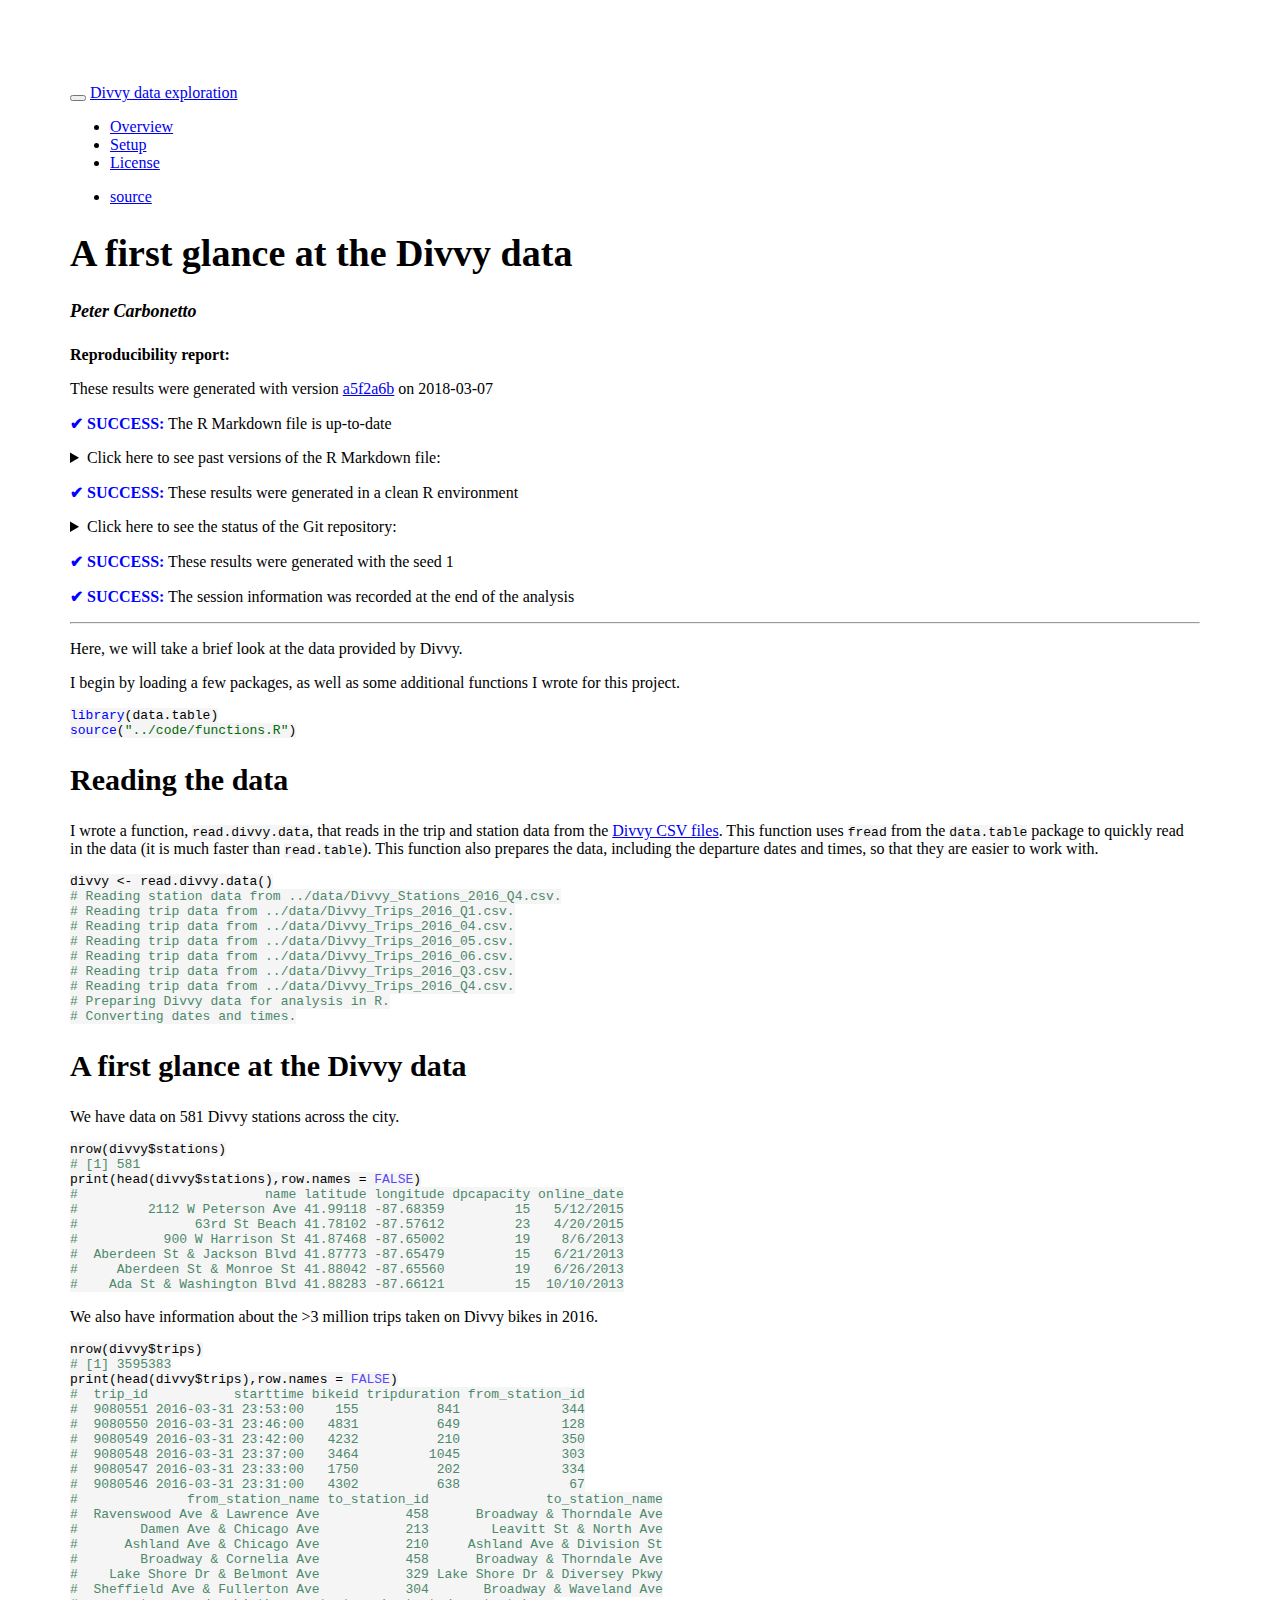
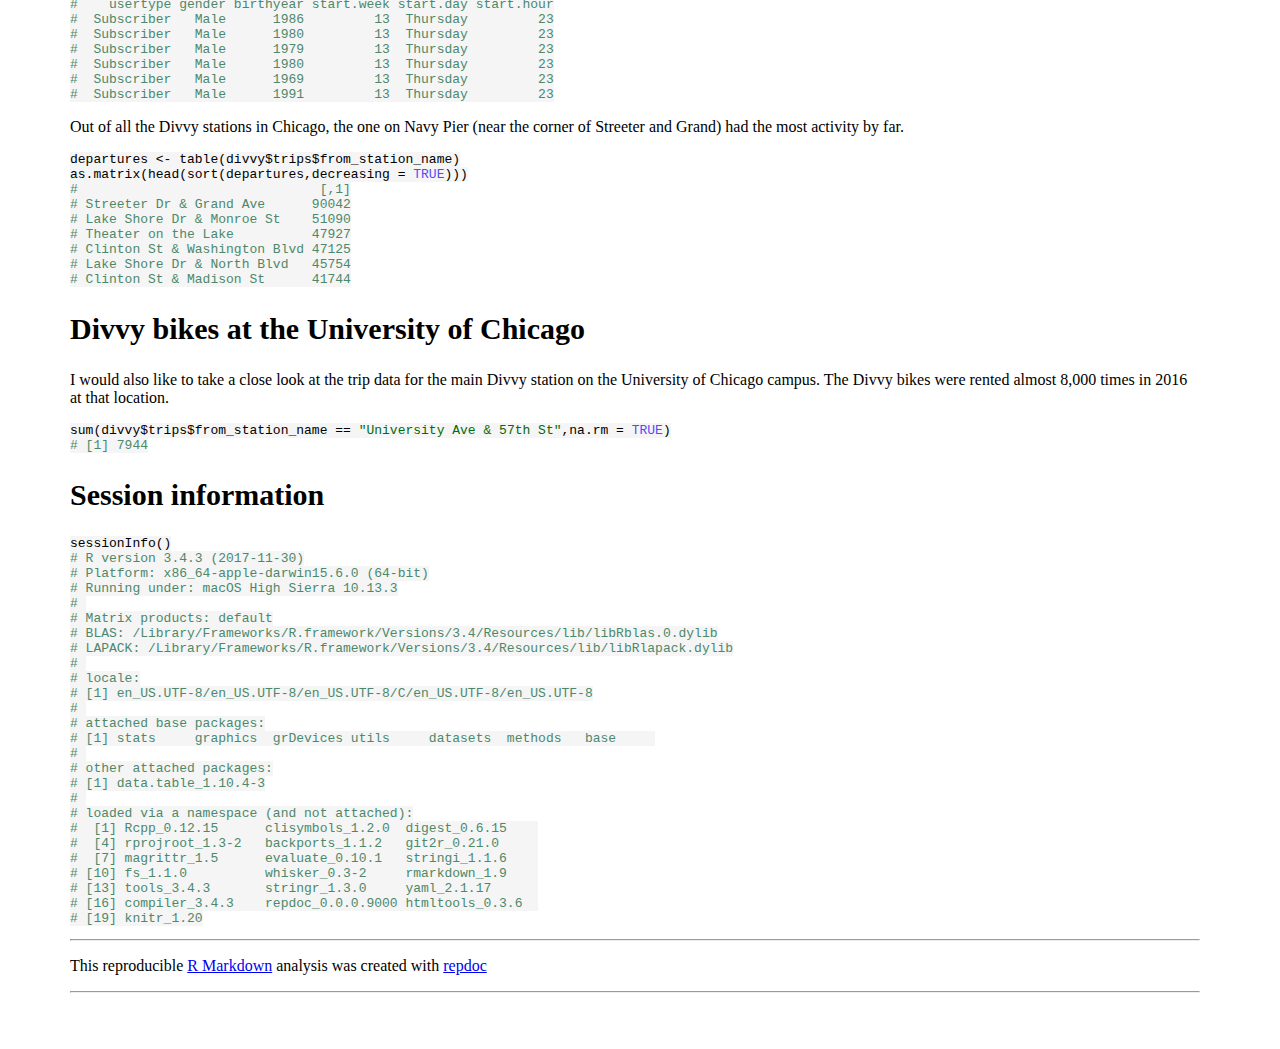
==== docs/first-glance.html @ 2b858049 "Ran wflow_publish(c("station-map.Rmd","time-of-day-trends.Rmd",   "first-glance.Rmd","seasonal-trend" ====
<!DOCTYPE html>

<html xmlns="http://www.w3.org/1999/xhtml">

<head>

<meta charset="utf-8" />
<meta http-equiv="Content-Type" content="text/html; charset=utf-8" />
<meta name="generator" content="pandoc" />


<meta name="author" content="Peter Carbonetto" />


<title>A first glance at the Divvy data</title>

<script src="site_libs/jquery-1.11.3/jquery.min.js"></script>
<meta name="viewport" content="width=device-width, initial-scale=1" />
<link href="site_libs/bootstrap-3.3.5/css/readable.min.css" rel="stylesheet" />
<script src="site_libs/bootstrap-3.3.5/js/bootstrap.min.js"></script>
<script src="site_libs/bootstrap-3.3.5/shim/html5shiv.min.js"></script>
<script src="site_libs/bootstrap-3.3.5/shim/respond.min.js"></script>
<script src="site_libs/jqueryui-1.11.4/jquery-ui.min.js"></script>
<link href="site_libs/tocify-1.9.1/jquery.tocify.css" rel="stylesheet" />
<script src="site_libs/tocify-1.9.1/jquery.tocify.js"></script>
<script src="site_libs/navigation-1.1/tabsets.js"></script>
<link href="site_libs/highlightjs-9.12.0/textmate.css" rel="stylesheet" />
<script src="site_libs/highlightjs-9.12.0/highlight.js"></script>

<style type="text/css">code{white-space: pre;}</style>
<style type="text/css">
  pre:not([class]) {
    background-color: white;
  }
</style>
<script type="text/javascript">
if (window.hljs) {
  hljs.configure({languages: []});
  hljs.initHighlightingOnLoad();
  if (document.readyState && document.readyState === "complete") {
    window.setTimeout(function() { hljs.initHighlighting(); }, 0);
  }
}
</script>



<style type="text/css">
h1 {
  font-size: 34px;
}
h1.title {
  font-size: 38px;
}
h2 {
  font-size: 30px;
}
h3 {
  font-size: 24px;
}
h4 {
  font-size: 18px;
}
h5 {
  font-size: 16px;
}
h6 {
  font-size: 12px;
}
.table th:not([align]) {
  text-align: left;
}
</style>


</head>

<body>

<style type = "text/css">
.main-container {
  max-width: 940px;
  margin-left: auto;
  margin-right: auto;
}
code {
  color: inherit;
  background-color: rgba(0, 0, 0, 0.04);
}
img {
  max-width:100%;
  height: auto;
}
.tabbed-pane {
  padding-top: 12px;
}
button.code-folding-btn:focus {
  outline: none;
}
</style>


<style type="text/css">
/* padding for bootstrap navbar */
body {
  padding-top: 51px;
  padding-bottom: 40px;
}
/* offset scroll position for anchor links (for fixed navbar)  */
.section h1 {
  padding-top: 56px;
  margin-top: -56px;
}

.section h2 {
  padding-top: 56px;
  margin-top: -56px;
}
.section h3 {
  padding-top: 56px;
  margin-top: -56px;
}
.section h4 {
  padding-top: 56px;
  margin-top: -56px;
}
.section h5 {
  padding-top: 56px;
  margin-top: -56px;
}
.section h6 {
  padding-top: 56px;
  margin-top: -56px;
}
</style>

<script>
// manage active state of menu based on current page
$(document).ready(function () {
  // active menu anchor
  href = window.location.pathname
  href = href.substr(href.lastIndexOf('/') + 1)
  if (href === "")
    href = "index.html";
  var menuAnchor = $('a[href="' + href + '"]');

  // mark it active
  menuAnchor.parent().addClass('active');

  // if it's got a parent navbar menu mark it active as well
  menuAnchor.closest('li.dropdown').addClass('active');
});
</script>


<div class="container-fluid main-container">

<!-- tabsets -->
<script>
$(document).ready(function () {
  window.buildTabsets("TOC");
});
</script>

<!-- code folding -->




<script>
$(document).ready(function ()  {

    // move toc-ignore selectors from section div to header
    $('div.section.toc-ignore')
        .removeClass('toc-ignore')
        .children('h1,h2,h3,h4,h5').addClass('toc-ignore');

    // establish options
    var options = {
      selectors: "h1,h2,h3",
      theme: "bootstrap3",
      context: '.toc-content',
      hashGenerator: function (text) {
        return text.replace(/[.\\/?&!#<>]/g, '').replace(/\s/g, '_').toLowerCase();
      },
      ignoreSelector: ".toc-ignore",
      scrollTo: 0
    };
    options.showAndHide = true;
    options.smoothScroll = true;

    // tocify
    var toc = $("#TOC").tocify(options).data("toc-tocify");
});
</script>

<style type="text/css">

#TOC {
  margin: 25px 0px 20px 0px;
}
@media (max-width: 768px) {
#TOC {
  position: relative;
  width: 100%;
}
}


.toc-content {
  padding-left: 30px;
  padding-right: 40px;
}

div.main-container {
  max-width: 1200px;
}

div.tocify {
  width: 20%;
  max-width: 260px;
  max-height: 85%;
}

@media (min-width: 768px) and (max-width: 991px) {
  div.tocify {
    width: 25%;
  }
}

@media (max-width: 767px) {
  div.tocify {
    width: 100%;
    max-width: none;
  }
}

.tocify ul, .tocify li {
  line-height: 20px;
}

.tocify-subheader .tocify-item {
  font-size: 0.90em;
  padding-left: 25px;
  text-indent: 0;
}

.tocify .list-group-item {
  border-radius: 0px;
}


</style>

<!-- setup 3col/9col grid for toc_float and main content  -->
<div class="row-fluid">
<div class="col-xs-12 col-sm-4 col-md-3">
<div id="TOC" class="tocify">
</div>
</div>

<div class="toc-content col-xs-12 col-sm-8 col-md-9">




<div class="navbar navbar-default  navbar-fixed-top" role="navigation">
  <div class="container">
    <div class="navbar-header">
      <button type="button" class="navbar-toggle collapsed" data-toggle="collapse" data-target="#navbar">
        <span class="icon-bar"></span>
        <span class="icon-bar"></span>
        <span class="icon-bar"></span>
      </button>
      <a class="navbar-brand" href="index.html">Divvy data exploration</a>
    </div>
    <div id="navbar" class="navbar-collapse collapse">
      <ul class="nav navbar-nav">
        <li>
  <a href="index.html">Overview</a>
</li>
<li>
  <a href="setup.html">Setup</a>
</li>
<li>
  <a href="license.html">License</a>
</li>
      </ul>
      <ul class="nav navbar-nav navbar-right">
        <li>
  <a href="https://github.com/stephenslab/wflow-divvy">source</a>
</li>
      </ul>
    </div><!--/.nav-collapse -->
  </div><!--/.container -->
</div><!--/.navbar -->
<!-- Add a small amount of space between sections. -->
<style type="text/css">
div.section {
  padding-top: 12px;
}
</style>

<div class="fluid-row" id="header">



<h1 class="title toc-ignore">A first glance at the Divvy data</h1>
<h4 class="author"><em>Peter Carbonetto</em></h4>

</div>


<strong>Reproducibility report:</strong>
<p>
These results were generated with version <a href="https://github.com/stephenslab/wflow-divvy/tree/a5f2a6b6399e765b78284b976a6c19ed640939c2" target="_blank">a5f2a6b</a> on 2018-03-07
</p>
<p>
<strong style="color:blue;">✔ SUCCESS:</strong> The R Markdown file is up-to-date
</p>
<details> <summary>Click here to see past versions of the R Markdown file:</summary>
<table style="border-collapse:separate; border-spacing:5px;">
<thead>
<tr>
<th style="text-align:left;">
Version
</th>
<th style="text-align:left;">
Author
</th>
<th style="text-align:left;">
Date
</th>
</tr>
</thead>
<tbody>
<tr>
<td style="text-align:left;">
<a href="https://github.com/stephenslab/wflow-divvy/blob/c8208732176a65b6fec55709af91de61de9f2238/analysis/first-glance.Rmd" target="_blank">c820873</a>
</td>
<td style="text-align:left;">
Peter Carbonetto
</td>
<td style="text-align:left;">
2018-03-07
</td>
</tr>
<tr>
<td style="text-align:left;">
<a href="https://github.com/stephenslab/wflow-divvy/blob/a5f2a6b6399e765b78284b976a6c19ed640939c2/analysis/first-glance.Rmd" target="_blank">a5f2a6b</a>
</td>
<td style="text-align:left;">
Peter Carbonetto
</td>
<td style="text-align:left;">
2018-03-07
</td>
</tr>
<tr>
<td style="text-align:left;">
<a href="https://github.com/stephenslab/wflow-divvy/blob/6b9ddf1669eaae0911b0940de25d3b8c62d1f30f/analysis/first-glance.Rmd" target="_blank">6b9ddf1</a>
</td>
<td style="text-align:left;">
Peter Carbonetto
</td>
<td style="text-align:left;">
2017-08-02
</td>
</tr>
<tr>
<td style="text-align:left;">
<a href="https://github.com/stephenslab/wflow-divvy/blob/147000224ad71cf2bbad0e7c635c6d05cc73f564/analysis/first-glance.Rmd" target="_blank">1470002</a>
</td>
<td style="text-align:left;">
Peter Carbonetto
</td>
<td style="text-align:left;">
2017-08-02
</td>
</tr>
<tr>
<td style="text-align:left;">
<a href="https://github.com/stephenslab/wflow-divvy/blob/6d02ffc0b43bde32d70d2912d46b951034d319ae/analysis/first-glance.Rmd" target="_blank">6d02ffc</a>
</td>
<td style="text-align:left;">
Peter Carbonetto
</td>
<td style="text-align:left;">
2017-07-13
</td>
</tr>
<tr>
<td style="text-align:left;">
<a href="https://github.com/stephenslab/wflow-divvy/blob/b739bf9f20466cd67f8f3cd8d6423b3226286bd1/analysis/first-glance.Rmd" target="_blank">b739bf9</a>
</td>
<td style="text-align:left;">
Peter Carbonetto
</td>
<td style="text-align:left;">
2017-07-12
</td>
</tr>
<tr>
<td style="text-align:left;">
<a href="https://github.com/stephenslab/wflow-divvy/blob/f7da4f672203b8b3fdafc2ac2024cbf6405e055c/analysis/first-glance.Rmd" target="_blank">f7da4f6</a>
</td>
<td style="text-align:left;">
Peter Carbonetto
</td>
<td style="text-align:left;">
2017-07-07
</td>
</tr>
<tr>
<td style="text-align:left;">
<a href="https://github.com/stephenslab/wflow-divvy/blob/bbd4aa29783e750f4b1d89d92b360788261a2e40/analysis/first-glance.Rmd" target="_blank">bbd4aa2</a>
</td>
<td style="text-align:left;">
Peter Carbonetto
</td>
<td style="text-align:left;">
2017-07-05
</td>
</tr>
<tr>
<td style="text-align:left;">
<a href="https://github.com/stephenslab/wflow-divvy/blob/5e5329742ab89457b6230065a15f7a4c2f578e3c/analysis/first-glance.Rmd" target="_blank">5e53297</a>
</td>
<td style="text-align:left;">
Peter Carbonetto
</td>
<td style="text-align:left;">
2017-07-05
</td>
</tr>
<tr>
<td style="text-align:left;">
<a href="https://github.com/stephenslab/wflow-divvy/blob/09bb3c4a2cc428d29592619f9044c3574fc19436/analysis/first-glance.Rmd" target="_blank">09bb3c4</a>
</td>
<td style="text-align:left;">
Peter Carbonetto
</td>
<td style="text-align:left;">
2017-07-05
</td>
</tr>
<tr>
<td style="text-align:left;">
<a href="https://github.com/stephenslab/wflow-divvy/blob/4bb29bd9c09b38bf31d4807de5fc66bceaa6e595/analysis/first-glance.Rmd" target="_blank">4bb29bd</a>
</td>
<td style="text-align:left;">
Peter Carbonetto
</td>
<td style="text-align:left;">
2017-07-05
</td>
</tr>
<tr>
<td style="text-align:left;">
<a href="https://github.com/stephenslab/wflow-divvy/blob/7d1aefce8e76be0ce714e1c75dd550a19c2ecb34/analysis/first-glance.Rmd" target="_blank">7d1aefc</a>
</td>
<td style="text-align:left;">
Peter Carbonetto
</td>
<td style="text-align:left;">
2017-07-05
</td>
</tr>
<tr>
<td style="text-align:left;">
<a href="https://github.com/stephenslab/wflow-divvy/blob/96f2db43a65ee5e1d81670016e3262daa0ca0835/analysis/first-glance.Rmd" target="_blank">96f2db4</a>
</td>
<td style="text-align:left;">
Peter Carbonetto
</td>
<td style="text-align:left;">
2017-07-05
</td>
</tr>
</tbody>
</table>
</details>
<p>
<strong style="color:blue;">✔ SUCCESS:</strong> These results were generated in a clean R environment
</p>
<details> <summary>Click here to see the status of the Git repository:</summary>
<pre><code>
Ignored files:
    Ignored:    .DS_Store
    Ignored:    analysis/.DS_Store
    Ignored:    data/Divvy_Stations_2016_Q1Q2.csv
    Ignored:    data/Divvy_Stations_2016_Q3.csv
    Ignored:    data/Divvy_Stations_2016_Q4.csv
    Ignored:    data/Divvy_Trips_2016_04.csv
    Ignored:    data/Divvy_Trips_2016_05.csv
    Ignored:    data/Divvy_Trips_2016_06.csv
    Ignored:    data/Divvy_Trips_2016_Q1.csv
    Ignored:    data/Divvy_Trips_2016_Q3.csv
    Ignored:    data/Divvy_Trips_2016_Q4.csv
    Ignored:    data/README.txt
    Ignored:    data/data.tar.gz
    Ignored:    docs/.DS_Store

Untracked files:
    Untracked:  docs/seasonal-trends_files/figure-html/plot-trips-by-day-1.png
    Untracked:  docs/seasonal-trends_files/figure-html/plot-trips-by-week-1.png
    Untracked:  docs/seasonal-trends_files/figure-html/plot-trips-by-week-uchicago-1.png

Unstaged changes:
    Modified:   docs/station-map.html
    Modified:   docs/time-of-day-trends.html

</code></pre>
</details>
<p>
<strong style="color:blue;">✔ SUCCESS:</strong> These results were generated with the seed 1
</p>
<p>
<strong style="color:blue;">✔ SUCCESS:</strong> The session information was recorded at the end of the analysis
</p>
<hr />
<!-- Update knitr chunk options -->
<p>Here, we will take a brief look at the data provided by Divvy.</p>
<p>I begin by loading a few packages, as well as some additional functions I wrote for this project.</p>
<pre class="r"><code>library(data.table)
source(&quot;../code/functions.R&quot;)</code></pre>
<div id="reading-the-data" class="section level2">
<h2>Reading the data</h2>
<p>I wrote a function, <code>read.divvy.data</code>, that reads in the trip and station data from the <a href="https://www.divvybikes.com/system-data">Divvy CSV files</a>. This function uses <code>fread</code> from the <code>data.table</code> package to quickly read in the data (it is much faster than <code>read.table</code>). This function also prepares the data, including the departure dates and times, so that they are easier to work with.</p>
<pre class="r"><code>divvy &lt;- read.divvy.data()
# Reading station data from ../data/Divvy_Stations_2016_Q4.csv.
# Reading trip data from ../data/Divvy_Trips_2016_Q1.csv.
# Reading trip data from ../data/Divvy_Trips_2016_04.csv.
# Reading trip data from ../data/Divvy_Trips_2016_05.csv.
# Reading trip data from ../data/Divvy_Trips_2016_06.csv.
# Reading trip data from ../data/Divvy_Trips_2016_Q3.csv.
# Reading trip data from ../data/Divvy_Trips_2016_Q4.csv.
# Preparing Divvy data for analysis in R.
# Converting dates and times.</code></pre>
</div>
<div id="a-first-glance-at-the-divvy-data" class="section level2">
<h2>A first glance at the Divvy data</h2>
<p>We have data on 581 Divvy stations across the city.</p>
<pre class="r"><code>nrow(divvy$stations)
# [1] 581
print(head(divvy$stations),row.names = FALSE)
#                        name latitude longitude dpcapacity online_date
#         2112 W Peterson Ave 41.99118 -87.68359         15   5/12/2015
#               63rd St Beach 41.78102 -87.57612         23   4/20/2015
#           900 W Harrison St 41.87468 -87.65002         19    8/6/2013
#  Aberdeen St &amp; Jackson Blvd 41.87773 -87.65479         15   6/21/2013
#     Aberdeen St &amp; Monroe St 41.88042 -87.65560         19   6/26/2013
#    Ada St &amp; Washington Blvd 41.88283 -87.66121         15  10/10/2013</code></pre>
<p>We also have information about the &gt;3 million trips taken on Divvy bikes in 2016.</p>
<pre class="r"><code>nrow(divvy$trips)
# [1] 3595383
print(head(divvy$trips),row.names = FALSE)
#  trip_id           starttime bikeid tripduration from_station_id
#  9080551 2016-03-31 23:53:00    155          841             344
#  9080550 2016-03-31 23:46:00   4831          649             128
#  9080549 2016-03-31 23:42:00   4232          210             350
#  9080548 2016-03-31 23:37:00   3464         1045             303
#  9080547 2016-03-31 23:33:00   1750          202             334
#  9080546 2016-03-31 23:31:00   4302          638              67
#              from_station_name to_station_id               to_station_name
#  Ravenswood Ave &amp; Lawrence Ave           458      Broadway &amp; Thorndale Ave
#        Damen Ave &amp; Chicago Ave           213        Leavitt St &amp; North Ave
#      Ashland Ave &amp; Chicago Ave           210     Ashland Ave &amp; Division St
#        Broadway &amp; Cornelia Ave           458      Broadway &amp; Thorndale Ave
#    Lake Shore Dr &amp; Belmont Ave           329 Lake Shore Dr &amp; Diversey Pkwy
#  Sheffield Ave &amp; Fullerton Ave           304       Broadway &amp; Waveland Ave
#    usertype gender birthyear start.week start.day start.hour
#  Subscriber   Male      1986         13  Thursday         23
#  Subscriber   Male      1980         13  Thursday         23
#  Subscriber   Male      1979         13  Thursday         23
#  Subscriber   Male      1980         13  Thursday         23
#  Subscriber   Male      1969         13  Thursday         23
#  Subscriber   Male      1991         13  Thursday         23</code></pre>
<p>Out of all the Divvy stations in Chicago, the one on Navy Pier (near the corner of Streeter and Grand) had the most activity by far.</p>
<pre class="r"><code>departures &lt;- table(divvy$trips$from_station_name)
as.matrix(head(sort(departures,decreasing = TRUE)))
#                               [,1]
# Streeter Dr &amp; Grand Ave      90042
# Lake Shore Dr &amp; Monroe St    51090
# Theater on the Lake          47927
# Clinton St &amp; Washington Blvd 47125
# Lake Shore Dr &amp; North Blvd   45754
# Clinton St &amp; Madison St      41744</code></pre>
</div>
<div id="divvy-bikes-at-the-university-of-chicago" class="section level2">
<h2>Divvy bikes at the University of Chicago</h2>
<p>I would also like to take a close look at the trip data for the main Divvy station on the University of Chicago campus. The Divvy bikes were rented almost 8,000 times in 2016 at that location.</p>
<pre class="r"><code>sum(divvy$trips$from_station_name == &quot;University Ave &amp; 57th St&quot;,na.rm = TRUE)
# [1] 7944</code></pre>
</div>
<div id="session-information" class="section level2">
<h2>Session information</h2>
<pre class="r"><code>sessionInfo()
# R version 3.4.3 (2017-11-30)
# Platform: x86_64-apple-darwin15.6.0 (64-bit)
# Running under: macOS High Sierra 10.13.3
# 
# Matrix products: default
# BLAS: /Library/Frameworks/R.framework/Versions/3.4/Resources/lib/libRblas.0.dylib
# LAPACK: /Library/Frameworks/R.framework/Versions/3.4/Resources/lib/libRlapack.dylib
# 
# locale:
# [1] en_US.UTF-8/en_US.UTF-8/en_US.UTF-8/C/en_US.UTF-8/en_US.UTF-8
# 
# attached base packages:
# [1] stats     graphics  grDevices utils     datasets  methods   base     
# 
# other attached packages:
# [1] data.table_1.10.4-3
# 
# loaded via a namespace (and not attached):
#  [1] Rcpp_0.12.15      clisymbols_1.2.0  digest_0.6.15    
#  [4] rprojroot_1.3-2   backports_1.1.2   git2r_0.21.0     
#  [7] magrittr_1.5      evaluate_0.10.1   stringi_1.1.6    
# [10] fs_1.1.0          whisker_0.3-2     rmarkdown_1.9    
# [13] tools_3.4.3       stringr_1.3.0     yaml_2.1.17      
# [16] compiler_3.4.3    repdoc_0.0.0.9000 htmltools_0.3.6  
# [19] knitr_1.20</code></pre>
</div>

<script type="text/x-mathjax-config">
  MathJax.Hub.Config({
    "HTML-CSS": { availableFonts: ["TeX"] }
  });
</script>
<hr>
<p>
This reproducible <a href="http://rmarkdown.rstudio.com">R Markdown</a> analysis was created with <a href="https://github.com/jdblischak/repdoc">repdoc</a>
</p>
<hr>


</div>
</div>

</div>

<script>

// add bootstrap table styles to pandoc tables
function bootstrapStylePandocTables() {
  $('tr.header').parent('thead').parent('table').addClass('table table-condensed');
}
$(document).ready(function () {
  bootstrapStylePandocTables();
});


</script>

<!-- dynamically load mathjax for compatibility with self-contained -->
<script>
  (function () {
    var script = document.createElement("script");
    script.type = "text/javascript";
    script.src  = "https://mathjax.rstudio.com/latest/MathJax.js?config=TeX-AMS-MML_HTMLorMML";
    document.getElementsByTagName("head")[0].appendChild(script);
  })();
</script>

</body>
</html>
---- docs/site_libs/highlightjs-9.12.0/textmate.css ----
.hljs-literal {
  color: rgb(88, 72, 246);
}

.hljs-number {
  color: rgb(0, 0, 205);
}

.hljs-comment {
  color: rgb(76, 136, 107);
}

.hljs-keyword {
  color: rgb(0, 0, 255);
}

.hljs-string {
  color: rgb(3, 106, 7);
}
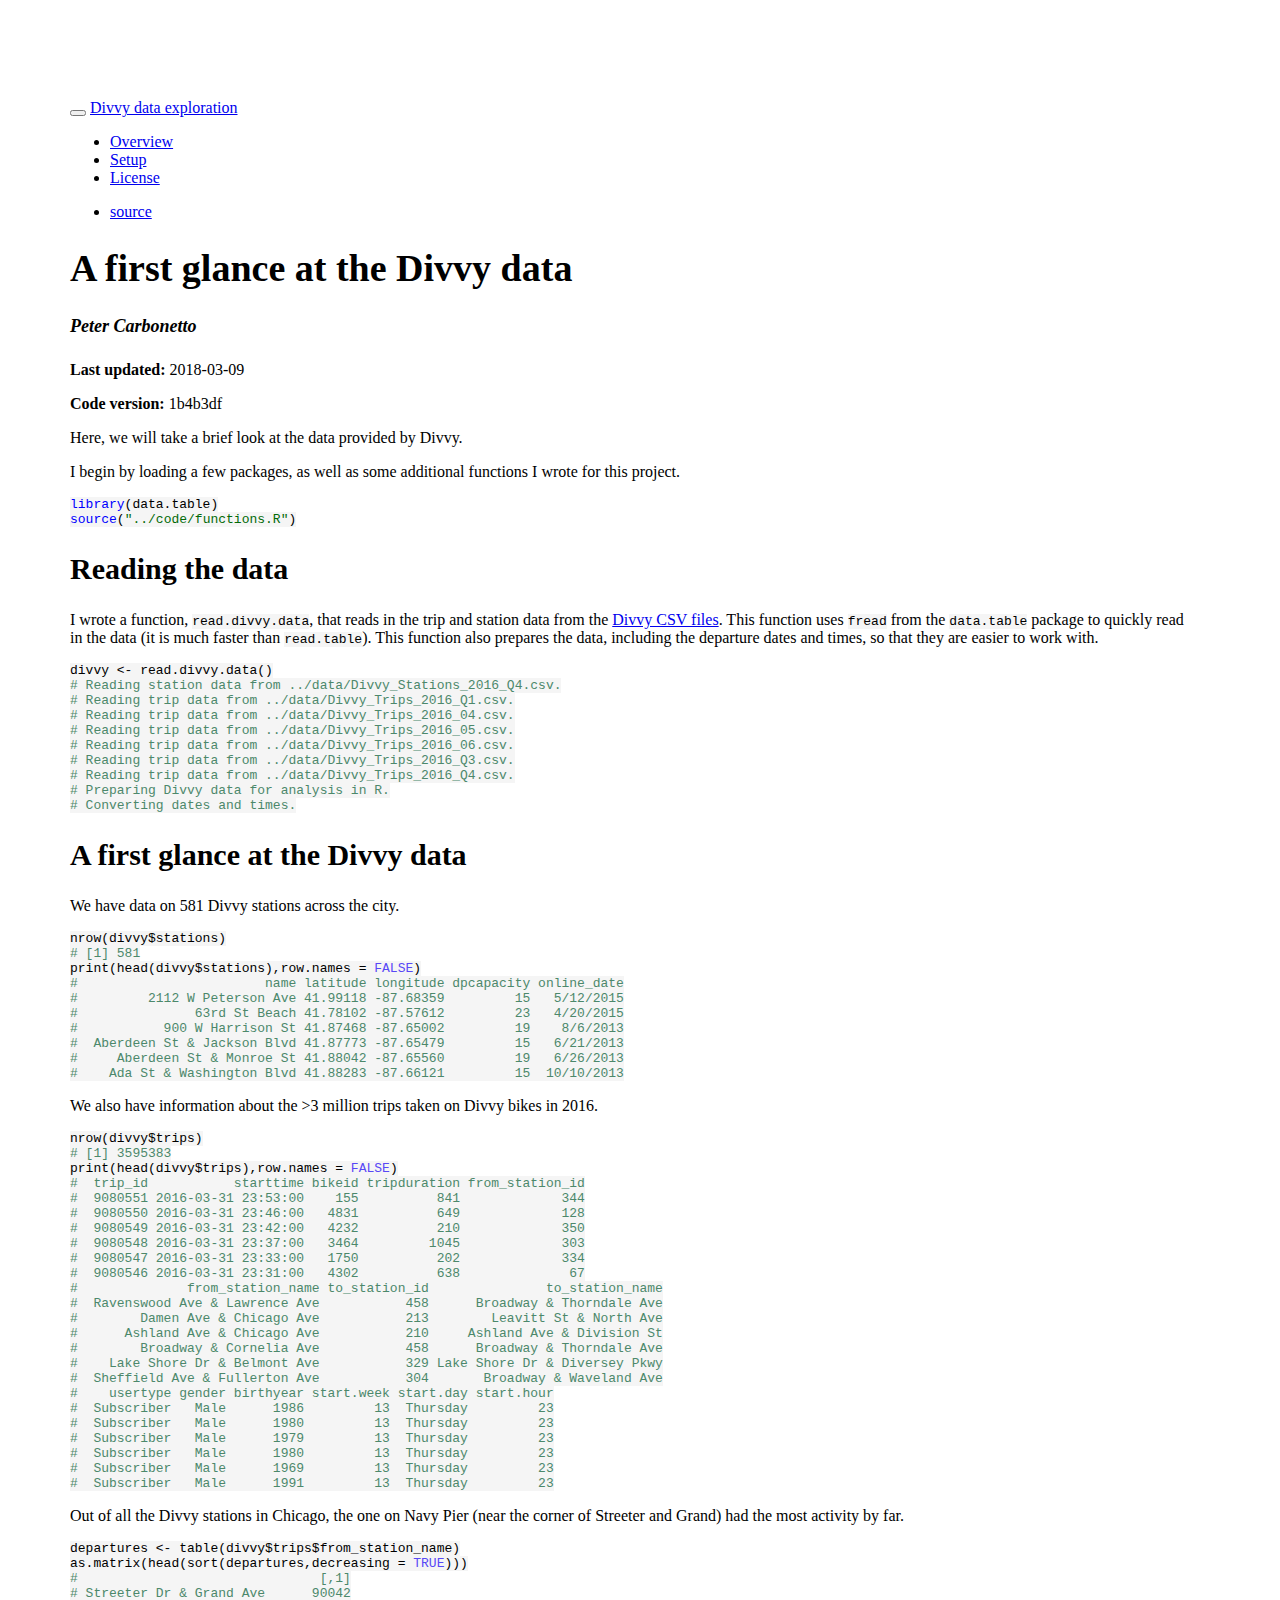
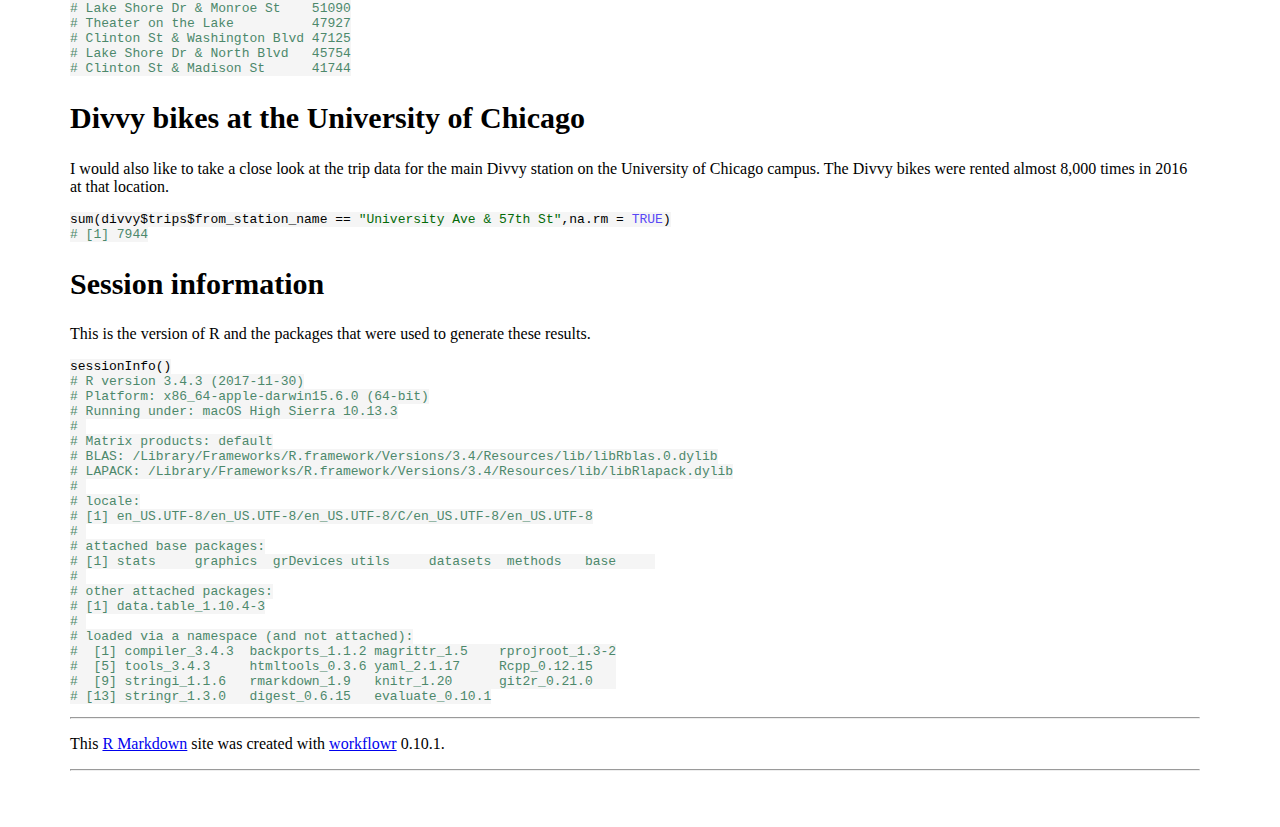
==== commit 440ea393: "Removed the code_folding feature." ====
--- a/docs/first-glance.html
+++ b/docs/first-glance.html
@@ -103,34 +103,34 @@
 <style type="text/css">
 /* padding for bootstrap navbar */
 body {
-  padding-top: 51px;
+  padding-top: 66px;
   padding-bottom: 40px;
 }
 /* offset scroll position for anchor links (for fixed navbar)  */
 .section h1 {
-  padding-top: 56px;
-  margin-top: -56px;
+  padding-top: 71px;
+  margin-top: -71px;
 }
 
 .section h2 {
-  padding-top: 56px;
-  margin-top: -56px;
+  padding-top: 71px;
+  margin-top: -71px;
 }
 .section h3 {
-  padding-top: 56px;
-  margin-top: -56px;
+  padding-top: 71px;
+  margin-top: -71px;
 }
 .section h4 {
-  padding-top: 56px;
-  margin-top: -56px;
+  padding-top: 71px;
+  margin-top: -71px;
 }
 .section h5 {
-  padding-top: 56px;
-  margin-top: -56px;
+  padding-top: 71px;
+  margin-top: -71px;
 }
 .section h6 {
-  padding-top: 56px;
-  margin-top: -56px;
+  padding-top: 71px;
+  margin-top: -71px;
 }
 </style>
 
@@ -311,215 +311,13 @@
 </div>
 
 
-<strong>Reproducibility report:</strong>
-<p>
-These results were generated with version <a href="https://github.com/stephenslab/wflow-divvy/tree/a5f2a6b6399e765b78284b976a6c19ed640939c2" target="_blank">a5f2a6b</a> on 2018-03-07
-</p>
-<p>
-<strong style="color:blue;">✔ SUCCESS:</strong> The R Markdown file is up-to-date
-</p>
-<details> <summary>Click here to see past versions of the R Markdown file:</summary>
-<table style="border-collapse:separate; border-spacing:5px;">
-<thead>
-<tr>
-<th style="text-align:left;">
-Version
-</th>
-<th style="text-align:left;">
-Author
-</th>
-<th style="text-align:left;">
-Date
-</th>
-</tr>
-</thead>
-<tbody>
-<tr>
-<td style="text-align:left;">
-<a href="https://github.com/stephenslab/wflow-divvy/blob/c8208732176a65b6fec55709af91de61de9f2238/analysis/first-glance.Rmd" target="_blank">c820873</a>
-</td>
-<td style="text-align:left;">
-Peter Carbonetto
-</td>
-<td style="text-align:left;">
-2018-03-07
-</td>
-</tr>
-<tr>
-<td style="text-align:left;">
-<a href="https://github.com/stephenslab/wflow-divvy/blob/a5f2a6b6399e765b78284b976a6c19ed640939c2/analysis/first-glance.Rmd" target="_blank">a5f2a6b</a>
-</td>
-<td style="text-align:left;">
-Peter Carbonetto
-</td>
-<td style="text-align:left;">
-2018-03-07
-</td>
-</tr>
-<tr>
-<td style="text-align:left;">
-<a href="https://github.com/stephenslab/wflow-divvy/blob/6b9ddf1669eaae0911b0940de25d3b8c62d1f30f/analysis/first-glance.Rmd" target="_blank">6b9ddf1</a>
-</td>
-<td style="text-align:left;">
-Peter Carbonetto
-</td>
-<td style="text-align:left;">
-2017-08-02
-</td>
-</tr>
-<tr>
-<td style="text-align:left;">
-<a href="https://github.com/stephenslab/wflow-divvy/blob/147000224ad71cf2bbad0e7c635c6d05cc73f564/analysis/first-glance.Rmd" target="_blank">1470002</a>
-</td>
-<td style="text-align:left;">
-Peter Carbonetto
-</td>
-<td style="text-align:left;">
-2017-08-02
-</td>
-</tr>
-<tr>
-<td style="text-align:left;">
-<a href="https://github.com/stephenslab/wflow-divvy/blob/6d02ffc0b43bde32d70d2912d46b951034d319ae/analysis/first-glance.Rmd" target="_blank">6d02ffc</a>
-</td>
-<td style="text-align:left;">
-Peter Carbonetto
-</td>
-<td style="text-align:left;">
-2017-07-13
-</td>
-</tr>
-<tr>
-<td style="text-align:left;">
-<a href="https://github.com/stephenslab/wflow-divvy/blob/b739bf9f20466cd67f8f3cd8d6423b3226286bd1/analysis/first-glance.Rmd" target="_blank">b739bf9</a>
-</td>
-<td style="text-align:left;">
-Peter Carbonetto
-</td>
-<td style="text-align:left;">
-2017-07-12
-</td>
-</tr>
-<tr>
-<td style="text-align:left;">
-<a href="https://github.com/stephenslab/wflow-divvy/blob/f7da4f672203b8b3fdafc2ac2024cbf6405e055c/analysis/first-glance.Rmd" target="_blank">f7da4f6</a>
-</td>
-<td style="text-align:left;">
-Peter Carbonetto
-</td>
-<td style="text-align:left;">
-2017-07-07
-</td>
-</tr>
-<tr>
-<td style="text-align:left;">
-<a href="https://github.com/stephenslab/wflow-divvy/blob/bbd4aa29783e750f4b1d89d92b360788261a2e40/analysis/first-glance.Rmd" target="_blank">bbd4aa2</a>
-</td>
-<td style="text-align:left;">
-Peter Carbonetto
-</td>
-<td style="text-align:left;">
-2017-07-05
-</td>
-</tr>
-<tr>
-<td style="text-align:left;">
-<a href="https://github.com/stephenslab/wflow-divvy/blob/5e5329742ab89457b6230065a15f7a4c2f578e3c/analysis/first-glance.Rmd" target="_blank">5e53297</a>
-</td>
-<td style="text-align:left;">
-Peter Carbonetto
-</td>
-<td style="text-align:left;">
-2017-07-05
-</td>
-</tr>
-<tr>
-<td style="text-align:left;">
-<a href="https://github.com/stephenslab/wflow-divvy/blob/09bb3c4a2cc428d29592619f9044c3574fc19436/analysis/first-glance.Rmd" target="_blank">09bb3c4</a>
-</td>
-<td style="text-align:left;">
-Peter Carbonetto
-</td>
-<td style="text-align:left;">
-2017-07-05
-</td>
-</tr>
-<tr>
-<td style="text-align:left;">
-<a href="https://github.com/stephenslab/wflow-divvy/blob/4bb29bd9c09b38bf31d4807de5fc66bceaa6e595/analysis/first-glance.Rmd" target="_blank">4bb29bd</a>
-</td>
-<td style="text-align:left;">
-Peter Carbonetto
-</td>
-<td style="text-align:left;">
-2017-07-05
-</td>
-</tr>
-<tr>
-<td style="text-align:left;">
-<a href="https://github.com/stephenslab/wflow-divvy/blob/7d1aefce8e76be0ce714e1c75dd550a19c2ecb34/analysis/first-glance.Rmd" target="_blank">7d1aefc</a>
-</td>
-<td style="text-align:left;">
-Peter Carbonetto
-</td>
-<td style="text-align:left;">
-2017-07-05
-</td>
-</tr>
-<tr>
-<td style="text-align:left;">
-<a href="https://github.com/stephenslab/wflow-divvy/blob/96f2db43a65ee5e1d81670016e3262daa0ca0835/analysis/first-glance.Rmd" target="_blank">96f2db4</a>
-</td>
-<td style="text-align:left;">
-Peter Carbonetto
-</td>
-<td style="text-align:left;">
-2017-07-05
-</td>
-</tr>
-</tbody>
-</table>
-</details>
-<p>
-<strong style="color:blue;">✔ SUCCESS:</strong> These results were generated in a clean R environment
-</p>
-<details> <summary>Click here to see the status of the Git repository:</summary>
-<pre><code>
-Ignored files:
-    Ignored:    .DS_Store
-    Ignored:    analysis/.DS_Store
-    Ignored:    data/Divvy_Stations_2016_Q1Q2.csv
-    Ignored:    data/Divvy_Stations_2016_Q3.csv
-    Ignored:    data/Divvy_Stations_2016_Q4.csv
-    Ignored:    data/Divvy_Trips_2016_04.csv
-    Ignored:    data/Divvy_Trips_2016_05.csv
-    Ignored:    data/Divvy_Trips_2016_06.csv
-    Ignored:    data/Divvy_Trips_2016_Q1.csv
-    Ignored:    data/Divvy_Trips_2016_Q3.csv
-    Ignored:    data/Divvy_Trips_2016_Q4.csv
-    Ignored:    data/README.txt
-    Ignored:    data/data.tar.gz
-    Ignored:    docs/.DS_Store
-
-Untracked files:
-    Untracked:  docs/seasonal-trends_files/figure-html/plot-trips-by-day-1.png
-    Untracked:  docs/seasonal-trends_files/figure-html/plot-trips-by-week-1.png
-    Untracked:  docs/seasonal-trends_files/figure-html/plot-trips-by-week-uchicago-1.png
-
-Unstaged changes:
-    Modified:   docs/station-map.html
-    Modified:   docs/time-of-day-trends.html
-
-</code></pre>
-</details>
-<p>
-<strong style="color:blue;">✔ SUCCESS:</strong> These results were generated with the seed 1
-</p>
-<p>
-<strong style="color:blue;">✔ SUCCESS:</strong> The session information was recorded at the end of the analysis
-</p>
-<hr />
+<!-- Define defaults shared by all workflowr files. -->
 <!-- Update knitr chunk options -->
+<!-- Insert the date the file was last updated -->
+<p><strong>Last updated:</strong> 2018-03-09</p>
+<!-- Insert the code version (Git commit SHA1) if Git repository
+ exists and R package git2r is installed -->
+<p><strong>Code version:</strong> 1b4b3df</p>
 <p>Here, we will take a brief look at the data provided by Divvy.</p>
 <p>I begin by loading a few packages, as well as some additional functions I wrote for this project.</p>
 <pre class="r"><code>library(data.table)
@@ -595,6 +393,7 @@
 </div>
 <div id="session-information" class="section level2">
 <h2>Session information</h2>
+<p>This is the version of R and the packages that were used to generate these results.</p>
 <pre class="r"><code>sessionInfo()
 # R version 3.4.3 (2017-11-30)
 # Platform: x86_64-apple-darwin15.6.0 (64-bit)
@@ -614,13 +413,10 @@
 # [1] data.table_1.10.4-3
 # 
 # loaded via a namespace (and not attached):
-#  [1] Rcpp_0.12.15      clisymbols_1.2.0  digest_0.6.15    
-#  [4] rprojroot_1.3-2   backports_1.1.2   git2r_0.21.0     
-#  [7] magrittr_1.5      evaluate_0.10.1   stringi_1.1.6    
-# [10] fs_1.1.0          whisker_0.3-2     rmarkdown_1.9    
-# [13] tools_3.4.3       stringr_1.3.0     yaml_2.1.17      
-# [16] compiler_3.4.3    repdoc_0.0.0.9000 htmltools_0.3.6  
-# [19] knitr_1.20</code></pre>
+#  [1] compiler_3.4.3  backports_1.1.2 magrittr_1.5    rprojroot_1.3-2
+#  [5] tools_3.4.3     htmltools_0.3.6 yaml_2.1.17     Rcpp_0.12.15   
+#  [9] stringi_1.1.6   rmarkdown_1.9   knitr_1.20      git2r_0.21.0   
+# [13] stringr_1.3.0   digest_0.6.15   evaluate_0.10.1</code></pre>
 </div>
 
 <script type="text/x-mathjax-config">
@@ -628,9 +424,11 @@
     "HTML-CSS": { availableFonts: ["TeX"] }
   });
 </script>
+
 <hr>
-<p>
-This reproducible <a href="http://rmarkdown.rstudio.com">R Markdown</a> analysis was created with <a href="https://github.com/jdblischak/repdoc">repdoc</a>
+<p>This <a href="http://rmarkdown.rstudio.com">R Markdown</a> site was
+created with <a href="https://github.com/jdblischak/workflowr">workflowr</a>
+0.10.1.
 </p>
 <hr>
 
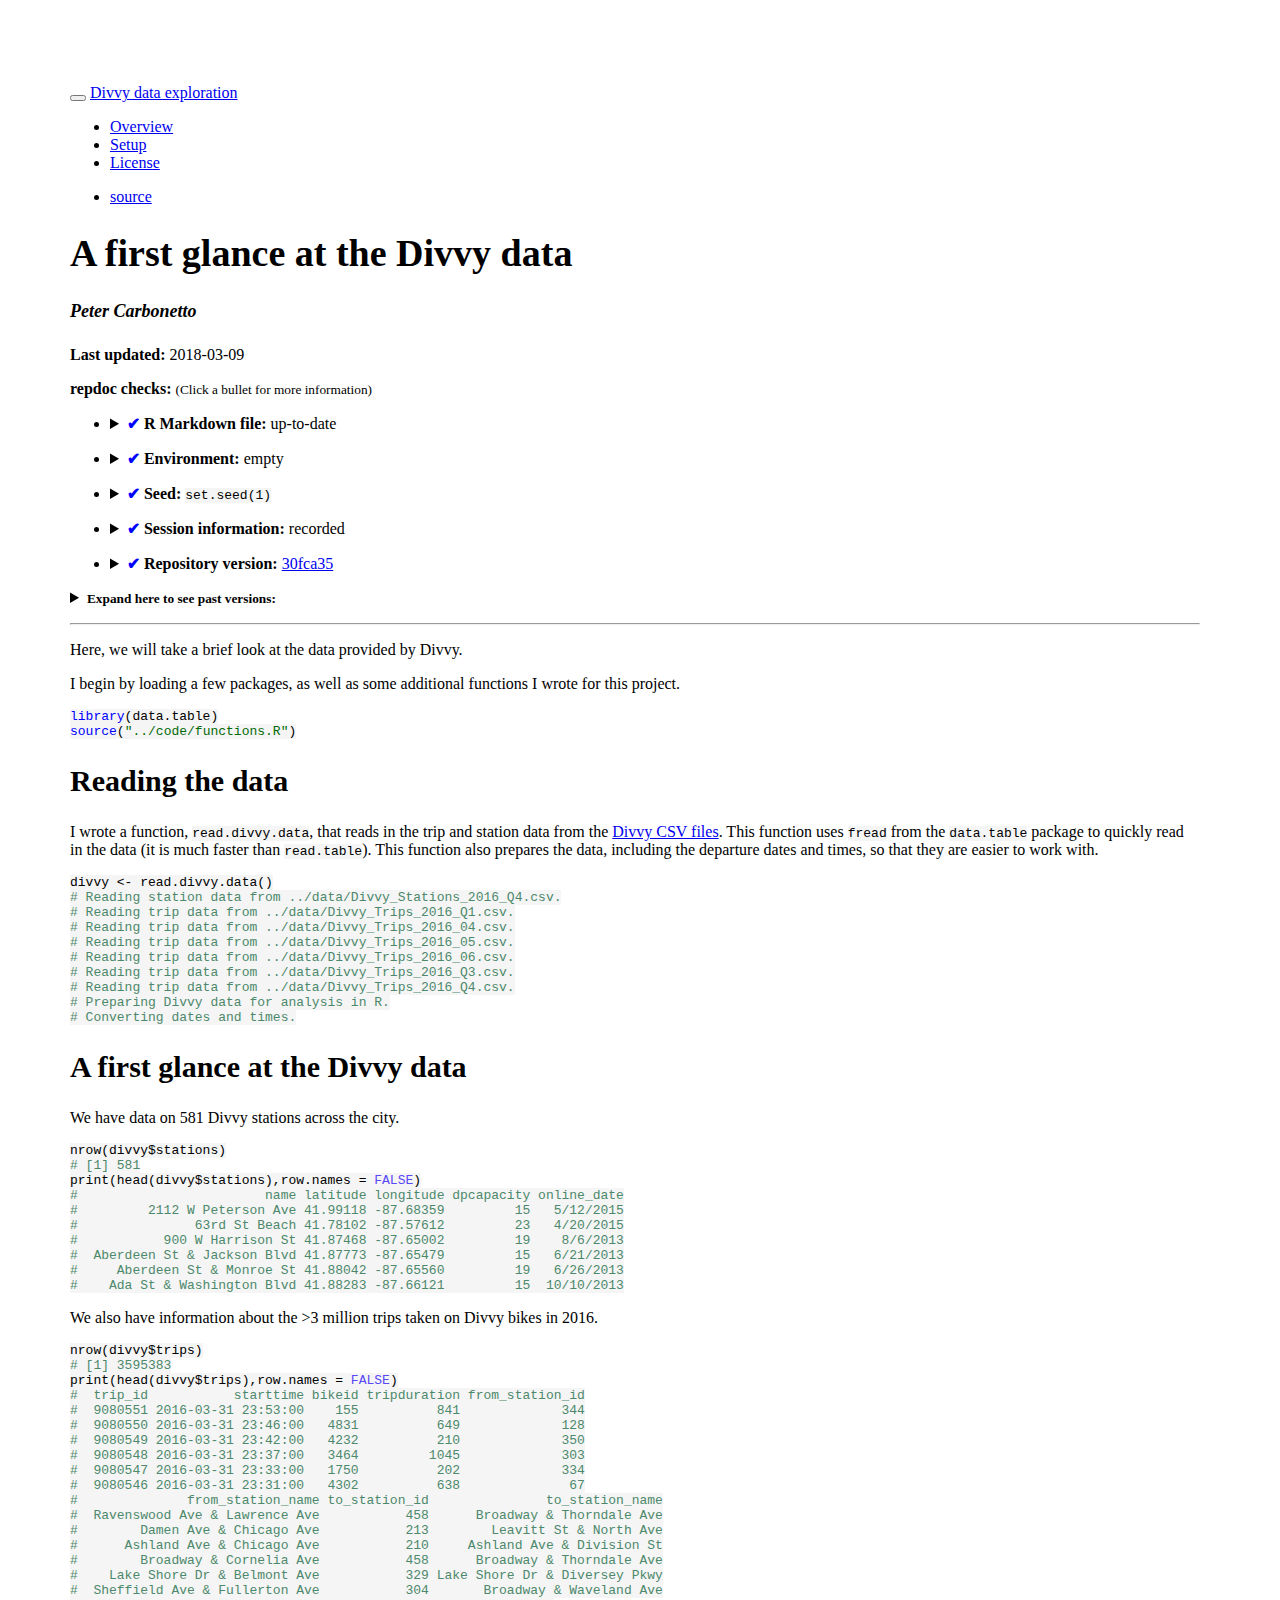
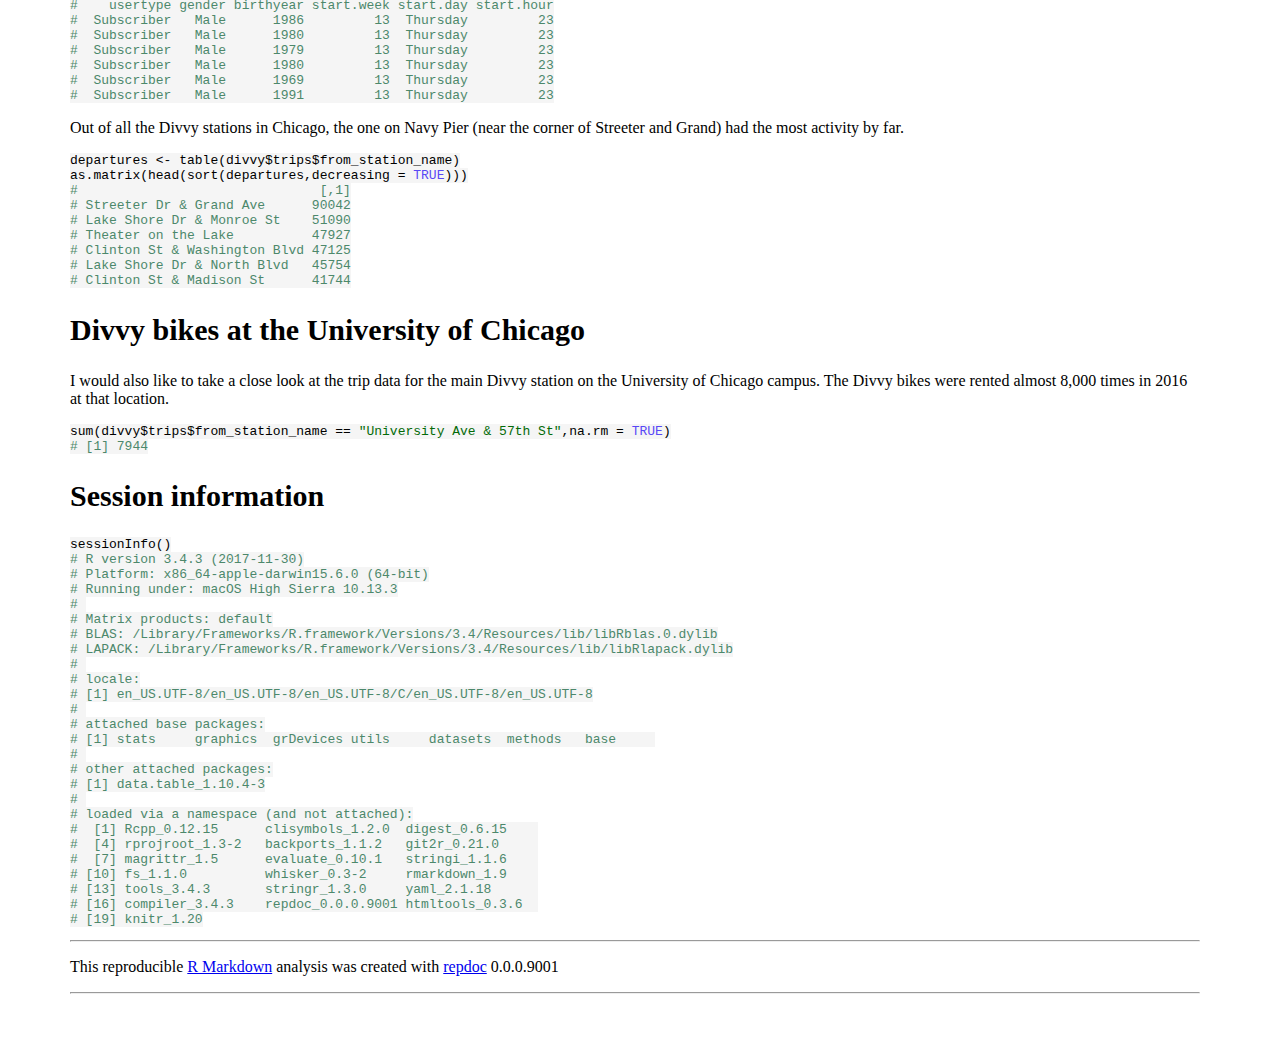
==== commit 65604ece: "Published analyses with updated repdoc." ====
--- a/docs/first-glance.html
+++ b/docs/first-glance.html
@@ -103,34 +103,34 @@
 <style type="text/css">
 /* padding for bootstrap navbar */
 body {
-  padding-top: 66px;
+  padding-top: 51px;
   padding-bottom: 40px;
 }
 /* offset scroll position for anchor links (for fixed navbar)  */
 .section h1 {
-  padding-top: 71px;
-  margin-top: -71px;
+  padding-top: 56px;
+  margin-top: -56px;
 }
 
 .section h2 {
-  padding-top: 71px;
-  margin-top: -71px;
+  padding-top: 56px;
+  margin-top: -56px;
 }
 .section h3 {
-  padding-top: 71px;
-  margin-top: -71px;
+  padding-top: 56px;
+  margin-top: -56px;
 }
 .section h4 {
-  padding-top: 71px;
-  margin-top: -71px;
+  padding-top: 56px;
+  margin-top: -56px;
 }
 .section h5 {
-  padding-top: 71px;
-  margin-top: -71px;
+  padding-top: 56px;
+  margin-top: -56px;
 }
 .section h6 {
-  padding-top: 71px;
-  margin-top: -71px;
+  padding-top: 56px;
+  margin-top: -56px;
 }
 </style>
 
@@ -311,13 +311,646 @@
 </div>
 
 
-<!-- Define defaults shared by all workflowr files. -->
+<p><strong>Last updated:</strong> 2018-03-09</p>
+<strong>repdoc checks:</strong> <small>(Click a bullet for more information)</small>
+<ul>
+<li>
+<p><details> <summary> <strong style="color:blue;">✔</strong> <strong>R Markdown file:</strong> up-to-date </summary></p>
+<p>Great! Since the R Markdown file has been committed to the Git repository, you know the exact version of the code that produced these results.</p>
+</details>
+</li>
+<li>
+<p><details> <summary> <strong style="color:blue;">✔</strong> <strong>Environment:</strong> empty </summary></p>
+<p>Great job! The global environment was empty. Objects defined in the global environment can affect the analysis in your R Markdown file in unknown ways. For reproduciblity it’s best to always run the code in an empty environment.</p>
+</details>
+</li>
+<li>
+<p><details> <summary> <strong style="color:blue;">✔</strong> <strong>Seed:</strong> <code>set.seed(1)</code> </summary></p>
+<p>The command <code>set.seed(1)</code> was run prior to running the code in the R Markdown file. Setting a seed ensures that any results that rely on randomness, e.g. subsampling or permutations, are reproducible.</p>
+</details>
+</li>
+<li>
+<p><details> <summary> <strong style="color:blue;">✔</strong> <strong>Session information:</strong> recorded </summary></p>
+<p>Great job! Recording the operating system, R version, and package versions is critical for reproducibility.</p>
+</details>
+</li>
+<li>
+<p><details> <summary> <strong style="color:blue;">✔</strong> <strong>Repository version:</strong> <a href="https://github.com/stephenslab/wflow-divvy/tree/30fca35aeaa9c0a1295312f770a63389434822b3" target="_blank">30fca35</a> </summary></p>
+Great! You are using Git for version control. Tracking code development and connecting the code version to the results is critical for reproducibility. The version displayed above was the version of the Git repository at the time these results were generated. <br><br> Note that you need to be careful to ensure that all relevant files for the analysis have been committed to Git prior to generating the results (you can use <code>wflow_publish</code> or <code>wflow_commit</code>). repdoc only checks the R Markdown file, but you know if there are other scripts or data files that it depends on. Below is the status of the Git repository when the results were generated:
+<pre><code>
+working directory clean
+</code></pre>
+</details>
+</li>
+</ul>
+<details> <summary> <small><strong>Expand here to see past versions:</strong></small> </summary>
+<ul>
+<table style="border-collapse:separate; border-spacing:5px;">
+<thead>
+<tr>
+<th style="text-align:left;">
+File
+</th>
+<th style="text-align:left;">
+Version
+</th>
+<th style="text-align:left;">
+Author
+</th>
+<th style="text-align:left;">
+Date
+</th>
+<th style="text-align:left;">
+Message
+</th>
+</tr>
+</thead>
+<tbody>
+<tr>
+<td style="text-align:left;">
+html
+</td>
+<td style="text-align:left;">
+<a href="https://htmlpreview.github.io/?https://github.com/stephenslab/wflow-divvy/blob/03fe2a615de684ce2f14d25a8ef4e2f1e70d5253/docs/first-glance.html" target="_blank">03fe2a6</a>
+</td>
+<td style="text-align:left;">
+Peter Carbonetto
+</td>
+<td style="text-align:left;">
+2018-03-09
+</td>
+<td style="text-align:left;">
+Build site.
+</td>
+</tr>
+<tr>
+<td style="text-align:left;">
+html
+</td>
+<td style="text-align:left;">
+<a href="https://htmlpreview.github.io/?https://github.com/stephenslab/wflow-divvy/blob/ab9176e74d17342aef10259784f3059964d34b0b/docs/first-glance.html" target="_blank">ab9176e</a>
+</td>
+<td style="text-align:left;">
+Peter Carbonetto
+</td>
+<td style="text-align:left;">
+2018-03-09
+</td>
+<td style="text-align:left;">
+Added code_hiding to the analysis R Markdown files.
+</td>
+</tr>
+<tr>
+<td style="text-align:left;">
+Rmd
+</td>
+<td style="text-align:left;">
+<a href="https://github.com/stephenslab/wflow-divvy/blob/ae39715df5be7d446bcf7f4e12e14d860837e628/analysis/first-glance.Rmd" target="_blank">ae39715</a>
+</td>
+<td style="text-align:left;">
+Peter Carbonetto
+</td>
+<td style="text-align:left;">
+2018-03-07
+</td>
+<td style="text-align:left;">
+Set seed globally in _repdoc.yml.
+</td>
+</tr>
+<tr>
+<td style="text-align:left;">
+html
+</td>
+<td style="text-align:left;">
+<a href="https://htmlpreview.github.io/?https://github.com/stephenslab/wflow-divvy/blob/deb67cfbe0878cbc5a6ad04bb8879a7fe930815d/docs/first-glance.html" target="_blank">deb67cf</a>
+</td>
+<td style="text-align:left;">
+Peter Carbonetto
+</td>
+<td style="text-align:left;">
+2018-03-07
+</td>
+<td style="text-align:left;">
+Build site.
+</td>
+</tr>
+<tr>
+<td style="text-align:left;">
+Rmd
+</td>
+<td style="text-align:left;">
+<a href="https://github.com/stephenslab/wflow-divvy/blob/a5f2a6b6399e765b78284b976a6c19ed640939c2/analysis/first-glance.Rmd" target="_blank">a5f2a6b</a>
+</td>
+<td style="text-align:left;">
+Peter Carbonetto
+</td>
+<td style="text-align:left;">
+2018-03-07
+</td>
+<td style="text-align:left;">
+wflow_publish(c(“station-map.Rmd”, “time-of-day-trends.Rmd”,
+</td>
+</tr>
+<tr>
+<td style="text-align:left;">
+html
+</td>
+<td style="text-align:left;">
+<a href="https://htmlpreview.github.io/?https://github.com/stephenslab/wflow-divvy/blob/c14f578e4f0a356bd816008e454f350cd897b54f/docs/first-glance.html" target="_blank">c14f578</a>
+</td>
+<td style="text-align:left;">
+Peter Carbonetto
+</td>
+<td style="text-align:left;">
+2018-03-07
+</td>
+<td style="text-align:left;">
+Ran wflow_publish(c(“first-glance.Rmd”,“index.Rmd”,“setup.Rmd”,
+</td>
+</tr>
+<tr>
+<td style="text-align:left;">
+Rmd
+</td>
+<td style="text-align:left;">
+<a href="https://github.com/stephenslab/wflow-divvy/blob/c8208732176a65b6fec55709af91de61de9f2238/analysis/first-glance.Rmd" target="_blank">c820873</a>
+</td>
+<td style="text-align:left;">
+Peter Carbonetto
+</td>
+<td style="text-align:left;">
+2018-03-07
+</td>
+<td style="text-align:left;">
+wflow_publish(c(“first-glance.Rmd”, “index.Rmd”, “setup.Rmd”,
+</td>
+</tr>
+<tr>
+<td style="text-align:left;">
+html
+</td>
+<td style="text-align:left;">
+<a href="https://htmlpreview.github.io/?https://github.com/stephenslab/wflow-divvy/blob/7598d55dc75f19b6a72ad97110f3fae407c3af86/docs/first-glance.html" target="_blank">7598d55</a>
+</td>
+<td style="text-align:left;">
+Peter Carbonetto
+</td>
+<td style="text-align:left;">
+2018-01-23
+</td>
+<td style="text-align:left;">
+Build site.
+</td>
+</tr>
+<tr>
+<td style="text-align:left;">
+html
+</td>
+<td style="text-align:left;">
+<a href="https://htmlpreview.github.io/?https://github.com/stephenslab/wflow-divvy/blob/b32e83313772ae727452641f7098359fcf80317d/docs/first-glance.html" target="_blank">b32e833</a>
+</td>
+<td style="text-align:left;">
+Peter Carbonetto
+</td>
+<td style="text-align:left;">
+2018-01-18
+</td>
+<td style="text-align:left;">
+Re-built all webpages using workflowr v0.1.0.
+</td>
+</tr>
+<tr>
+<td style="text-align:left;">
+html
+</td>
+<td style="text-align:left;">
+<a href="https://htmlpreview.github.io/?https://github.com/stephenslab/wflow-divvy/blob/7d0b902a33d83e4e0a6ed2efdcb5e765896bbd13/docs/first-glance.html" target="_blank">7d0b902</a>
+</td>
+<td style="text-align:left;">
+Peter Carbonetto
+</td>
+<td style="text-align:left;">
+2017-11-16
+</td>
+<td style="text-align:left;">
+Re-built first-glance.html with workflowr v0.8.0.
+</td>
+</tr>
+<tr>
+<td style="text-align:left;">
+Rmd
+</td>
+<td style="text-align:left;">
+<a href="https://github.com/stephenslab/wflow-divvy/blob/147000224ad71cf2bbad0e7c635c6d05cc73f564/analysis/first-glance.Rmd" target="_blank">1470002</a>
+</td>
+<td style="text-align:left;">
+Peter Carbonetto
+</td>
+<td style="text-align:left;">
+2017-08-02
+</td>
+<td style="text-align:left;">
+Testing wflow_status() bug.
+</td>
+</tr>
+<tr>
+<td style="text-align:left;">
+html
+</td>
+<td style="text-align:left;">
+<a href="https://htmlpreview.github.io/?https://github.com/stephenslab/wflow-divvy/blob/d7ad758418dc9836e75a39d7c82aabd6ca89c3ac/docs/first-glance.html" target="_blank">d7ad758</a>
+</td>
+<td style="text-align:left;">
+Peter Carbonetto
+</td>
+<td style="text-align:left;">
+2017-08-02
+</td>
+<td style="text-align:left;">
+Build site.
+</td>
+</tr>
+<tr>
+<td style="text-align:left;">
+Rmd
+</td>
+<td style="text-align:left;">
+<a href="https://github.com/stephenslab/wflow-divvy/blob/6b9ddf1669eaae0911b0940de25d3b8c62d1f30f/analysis/first-glance.Rmd" target="_blank">6b9ddf1</a>
+</td>
+<td style="text-align:left;">
+Peter Carbonetto
+</td>
+<td style="text-align:left;">
+2017-08-02
+</td>
+<td style="text-align:left;">
+Added header with between-section spacing adjustment, and removed &lt;br&gt; tags from R Markdown files.
+</td>
+</tr>
+<tr>
+<td style="text-align:left;">
+html
+</td>
+<td style="text-align:left;">
+<a href="https://htmlpreview.github.io/?https://github.com/stephenslab/wflow-divvy/blob/01577af83a2fa159e927532ed3983f0f7089866a/docs/first-glance.html" target="_blank">01577af</a>
+</td>
+<td style="text-align:left;">
+Peter Carbonetto
+</td>
+<td style="text-align:left;">
+2017-07-31
+</td>
+<td style="text-align:left;">
+Build site.
+</td>
+</tr>
+<tr>
+<td style="text-align:left;">
+html
+</td>
+<td style="text-align:left;">
+<a href="https://htmlpreview.github.io/?https://github.com/stephenslab/wflow-divvy/blob/d13371c6d68ab77cf1cfc51da25b04ec597e342d/docs/first-glance.html" target="_blank">d13371c</a>
+</td>
+<td style="text-align:left;">
+Peter Carbonetto
+</td>
+<td style="text-align:left;">
+2017-07-24
+</td>
+<td style="text-align:left;">
+Build site.
+</td>
+</tr>
+<tr>
+<td style="text-align:left;">
+html
+</td>
+<td style="text-align:left;">
+<a href="https://htmlpreview.github.io/?https://github.com/stephenslab/wflow-divvy/blob/3334de6db892403d51f0922893474949d31a5786/docs/first-glance.html" target="_blank">3334de6</a>
+</td>
+<td style="text-align:left;">
+Peter Carbonetto
+</td>
+<td style="text-align:left;">
+2017-07-24
+</td>
+<td style="text-align:left;">
+Build site.
+</td>
+</tr>
+<tr>
+<td style="text-align:left;">
+html
+</td>
+<td style="text-align:left;">
+<a href="https://htmlpreview.github.io/?https://github.com/stephenslab/wflow-divvy/blob/727b8d932f6f0a15657840fde5c82932e2cb7963/docs/first-glance.html" target="_blank">727b8d9</a>
+</td>
+<td style="text-align:left;">
+Peter Carbonetto
+</td>
+<td style="text-align:left;">
+2017-07-13
+</td>
+<td style="text-align:left;">
+Re-built all the analysis files; wflow_publish(Sys.glob(“*.Rmd“)).
+</td>
+</tr>
+<tr>
+<td style="text-align:left;">
+Rmd
+</td>
+<td style="text-align:left;">
+<a href="https://github.com/stephenslab/wflow-divvy/blob/6d02ffc0b43bde32d70d2912d46b951034d319ae/analysis/first-glance.Rmd" target="_blank">6d02ffc</a>
+</td>
+<td style="text-align:left;">
+Peter Carbonetto
+</td>
+<td style="text-align:left;">
+2017-07-13
+</td>
+<td style="text-align:left;">
+Made a dozen or so small adjustments to the .Rmd files.
+</td>
+</tr>
+<tr>
+<td style="text-align:left;">
+Rmd
+</td>
+<td style="text-align:left;">
+<a href="https://github.com/stephenslab/wflow-divvy/blob/b739bf9f20466cd67f8f3cd8d6423b3226286bd1/analysis/first-glance.Rmd" target="_blank">b739bf9</a>
+</td>
+<td style="text-align:left;">
+Peter Carbonetto
+</td>
+<td style="text-align:left;">
+2017-07-12
+</td>
+<td style="text-align:left;">
+Revised text in first-glance.Rmd.
+</td>
+</tr>
+<tr>
+<td style="text-align:left;">
+html
+</td>
+<td style="text-align:left;">
+<a href="https://htmlpreview.github.io/?https://github.com/stephenslab/wflow-divvy/blob/b739bf9f20466cd67f8f3cd8d6423b3226286bd1/docs/first-glance.html" target="_blank">b739bf9</a>
+</td>
+<td style="text-align:left;">
+Peter Carbonetto
+</td>
+<td style="text-align:left;">
+2017-07-12
+</td>
+<td style="text-align:left;">
+Revised text in first-glance.Rmd.
+</td>
+</tr>
+<tr>
+<td style="text-align:left;">
+html
+</td>
+<td style="text-align:left;">
+<a href="https://htmlpreview.github.io/?https://github.com/stephenslab/wflow-divvy/blob/597355da8ce6dbb8dc47039d55ae25b2e0da14b0/docs/first-glance.html" target="_blank">597355d</a>
+</td>
+<td style="text-align:left;">
+Peter Carbonetto
+</td>
+<td style="text-align:left;">
+2017-07-07
+</td>
+<td style="text-align:left;">
+Ran wflow_publish(c(index.Rmd,first-glance.Rmd,station-map.Rmd,time-of-day-trends.Rmd)).
+</td>
+</tr>
+<tr>
+<td style="text-align:left;">
+Rmd
+</td>
+<td style="text-align:left;">
+<a href="https://github.com/stephenslab/wflow-divvy/blob/f7da4f672203b8b3fdafc2ac2024cbf6405e055c/analysis/first-glance.Rmd" target="_blank">f7da4f6</a>
+</td>
+<td style="text-align:left;">
+Peter Carbonetto
+</td>
+<td style="text-align:left;">
+2017-07-07
+</td>
+<td style="text-align:left;">
+Fixed a broken link, and made a bunch of small revisions to the notebooks.
+</td>
+</tr>
+<tr>
+<td style="text-align:left;">
+html
+</td>
+<td style="text-align:left;">
+<a href="https://htmlpreview.github.io/?https://github.com/stephenslab/wflow-divvy/blob/f62f674424517c705888bc5a32a9875866c9bf0d/docs/first-glance.html" target="_blank">f62f674</a>
+</td>
+<td style="text-align:left;">
+Peter Carbonetto
+</td>
+<td style="text-align:left;">
+2017-07-05
+</td>
+<td style="text-align:left;">
+Re-built all the files without cached chunks.
+</td>
+</tr>
+<tr>
+<td style="text-align:left;">
+Rmd
+</td>
+<td style="text-align:left;">
+<a href="https://github.com/stephenslab/wflow-divvy/blob/96f2db43a65ee5e1d81670016e3262daa0ca0835/analysis/first-glance.Rmd" target="_blank">96f2db4</a>
+</td>
+<td style="text-align:left;">
+Peter Carbonetto
+</td>
+<td style="text-align:left;">
+2017-07-05
+</td>
+<td style="text-align:left;">
+wflow_publish(c(“index.Rmd”, “first-glance.Rmd”, “station-map.Rmd”))
+</td>
+</tr>
+<tr>
+<td style="text-align:left;">
+html
+</td>
+<td style="text-align:left;">
+<a href="https://htmlpreview.github.io/?https://github.com/stephenslab/wflow-divvy/blob/5a4a3bdadf1b0e54c39360e33953f44b4669eb15/docs/first-glance.html" target="_blank">5a4a3bd</a>
+</td>
+<td style="text-align:left;">
+Peter Carbonetto
+</td>
+<td style="text-align:left;">
+2017-07-05
+</td>
+<td style="text-align:left;">
+Another small adjustment to first-glance.Rmd.
+</td>
+</tr>
+<tr>
+<td style="text-align:left;">
+Rmd
+</td>
+<td style="text-align:left;">
+<a href="https://github.com/stephenslab/wflow-divvy/blob/7d1aefce8e76be0ce714e1c75dd550a19c2ecb34/analysis/first-glance.Rmd" target="_blank">7d1aefc</a>
+</td>
+<td style="text-align:left;">
+Peter Carbonetto
+</td>
+<td style="text-align:left;">
+2017-07-05
+</td>
+<td style="text-align:left;">
+wflow_publish(“first-glance.Rmd”)
+</td>
+</tr>
+<tr>
+<td style="text-align:left;">
+html
+</td>
+<td style="text-align:left;">
+<a href="https://htmlpreview.github.io/?https://github.com/stephenslab/wflow-divvy/blob/c8f1418c458adc0a10b003311ced207dd716eb34/docs/first-glance.html" target="_blank">c8f1418</a>
+</td>
+<td style="text-align:left;">
+Peter Carbonetto
+</td>
+<td style="text-align:left;">
+2017-07-05
+</td>
+<td style="text-align:left;">
+Build site.
+</td>
+</tr>
+<tr>
+<td style="text-align:left;">
+Rmd
+</td>
+<td style="text-align:left;">
+<a href="https://github.com/stephenslab/wflow-divvy/blob/4bb29bd9c09b38bf31d4807de5fc66bceaa6e595/analysis/first-glance.Rmd" target="_blank">4bb29bd</a>
+</td>
+<td style="text-align:left;">
+Peter Carbonetto
+</td>
+<td style="text-align:left;">
+2017-07-05
+</td>
+<td style="text-align:left;">
+Formatting adjustments to first-glance.Rmd.
+</td>
+</tr>
+<tr>
+<td style="text-align:left;">
+Rmd
+</td>
+<td style="text-align:left;">
+<a href="https://github.com/stephenslab/wflow-divvy/blob/09bb3c4a2cc428d29592619f9044c3574fc19436/analysis/first-glance.Rmd" target="_blank">09bb3c4</a>
+</td>
+<td style="text-align:left;">
+Peter Carbonetto
+</td>
+<td style="text-align:left;">
+2017-07-05
+</td>
+<td style="text-align:left;">
+A few adjustments to first-glance.Rmd.
+</td>
+</tr>
+<tr>
+<td style="text-align:left;">
+html
+</td>
+<td style="text-align:left;">
+<a href="https://htmlpreview.github.io/?https://github.com/stephenslab/wflow-divvy/blob/db8f3351af4153f11d1106db4303aa734fe8c609/docs/first-glance.html" target="_blank">db8f335</a>
+</td>
+<td style="text-align:left;">
+Peter Carbonetto
+</td>
+<td style="text-align:left;">
+2017-07-05
+</td>
+<td style="text-align:left;">
+Updated first-look.html.
+</td>
+</tr>
+<tr>
+<td style="text-align:left;">
+Rmd
+</td>
+<td style="text-align:left;">
+<a href="https://github.com/stephenslab/wflow-divvy/blob/5e5329742ab89457b6230065a15f7a4c2f578e3c/analysis/first-glance.Rmd" target="_blank">5e53297</a>
+</td>
+<td style="text-align:left;">
+Peter Carbonetto
+</td>
+<td style="text-align:left;">
+2017-07-05
+</td>
+<td style="text-align:left;">
+Filled out first-glance.Rmd.
+</td>
+</tr>
+<tr>
+<td style="text-align:left;">
+html
+</td>
+<td style="text-align:left;">
+<a href="https://htmlpreview.github.io/?https://github.com/stephenslab/wflow-divvy/blob/d132d28412820bc7e59584ddd609245cba390cb4/docs/first-glance.html" target="_blank">d132d28</a>
+</td>
+<td style="text-align:left;">
+Peter Carbonetto
+</td>
+<td style="text-align:left;">
+2017-07-05
+</td>
+<td style="text-align:left;">
+Re-built first-glance.html.
+</td>
+</tr>
+<tr>
+<td style="text-align:left;">
+Rmd
+</td>
+<td style="text-align:left;">
+<a href="https://github.com/stephenslab/wflow-divvy/blob/bbd4aa29783e750f4b1d89d92b360788261a2e40/analysis/first-glance.Rmd" target="_blank">bbd4aa2</a>
+</td>
+<td style="text-align:left;">
+Peter Carbonetto
+</td>
+<td style="text-align:left;">
+2017-07-05
+</td>
+<td style="text-align:left;">
+Added steps to extract dates and times from character strings in CSV files.
+</td>
+</tr>
+<tr>
+<td style="text-align:left;">
+html
+</td>
+<td style="text-align:left;">
+<a href="https://htmlpreview.github.io/?https://github.com/stephenslab/wflow-divvy/blob/bbd4aa29783e750f4b1d89d92b360788261a2e40/docs/first-glance.html" target="_blank">bbd4aa2</a>
+</td>
+<td style="text-align:left;">
+Peter Carbonetto
+</td>
+<td style="text-align:left;">
+2017-07-05
+</td>
+<td style="text-align:left;">
+Added steps to extract dates and times from character strings in CSV files.
+</td>
+</tr>
+</tbody>
+</table>
+<p></details></p>
+</ul>
+<p></details></p>
+<hr />
 <!-- Update knitr chunk options -->
-<!-- Insert the date the file was last updated -->
-<p><strong>Last updated:</strong> 2018-03-09</p>
-<!-- Insert the code version (Git commit SHA1) if Git repository
- exists and R package git2r is installed -->
-<p><strong>Code version:</strong> 1b4b3df</p>
 <p>Here, we will take a brief look at the data provided by Divvy.</p>
 <p>I begin by loading a few packages, as well as some additional functions I wrote for this project.</p>
 <pre class="r"><code>library(data.table)
@@ -393,7 +1026,6 @@
 </div>
 <div id="session-information" class="section level2">
 <h2>Session information</h2>
-<p>This is the version of R and the packages that were used to generate these results.</p>
 <pre class="r"><code>sessionInfo()
 # R version 3.4.3 (2017-11-30)
 # Platform: x86_64-apple-darwin15.6.0 (64-bit)
@@ -413,10 +1045,13 @@
 # [1] data.table_1.10.4-3
 # 
 # loaded via a namespace (and not attached):
-#  [1] compiler_3.4.3  backports_1.1.2 magrittr_1.5    rprojroot_1.3-2
-#  [5] tools_3.4.3     htmltools_0.3.6 yaml_2.1.17     Rcpp_0.12.15   
-#  [9] stringi_1.1.6   rmarkdown_1.9   knitr_1.20      git2r_0.21.0   
-# [13] stringr_1.3.0   digest_0.6.15   evaluate_0.10.1</code></pre>
+#  [1] Rcpp_0.12.15      clisymbols_1.2.0  digest_0.6.15    
+#  [4] rprojroot_1.3-2   backports_1.1.2   git2r_0.21.0     
+#  [7] magrittr_1.5      evaluate_0.10.1   stringi_1.1.6    
+# [10] fs_1.1.0          whisker_0.3-2     rmarkdown_1.9    
+# [13] tools_3.4.3       stringr_1.3.0     yaml_2.1.18      
+# [16] compiler_3.4.3    repdoc_0.0.0.9001 htmltools_0.3.6  
+# [19] knitr_1.20</code></pre>
 </div>
 
 <script type="text/x-mathjax-config">
@@ -424,11 +1059,12 @@
     "HTML-CSS": { availableFonts: ["TeX"] }
   });
 </script>
-
 <hr>
-<p>This <a href="http://rmarkdown.rstudio.com">R Markdown</a> site was
-created with <a href="https://github.com/jdblischak/workflowr">workflowr</a>
-0.10.1.
+<p>
+This reproducible <a href="http://rmarkdown.rstudio.com">R
+                Markdown</a> analysis was created with <a
+                href="https://github.com/jdblischak/repdoc">repdoc</a> 
+0.0.0.9001
 </p>
 <hr>
 
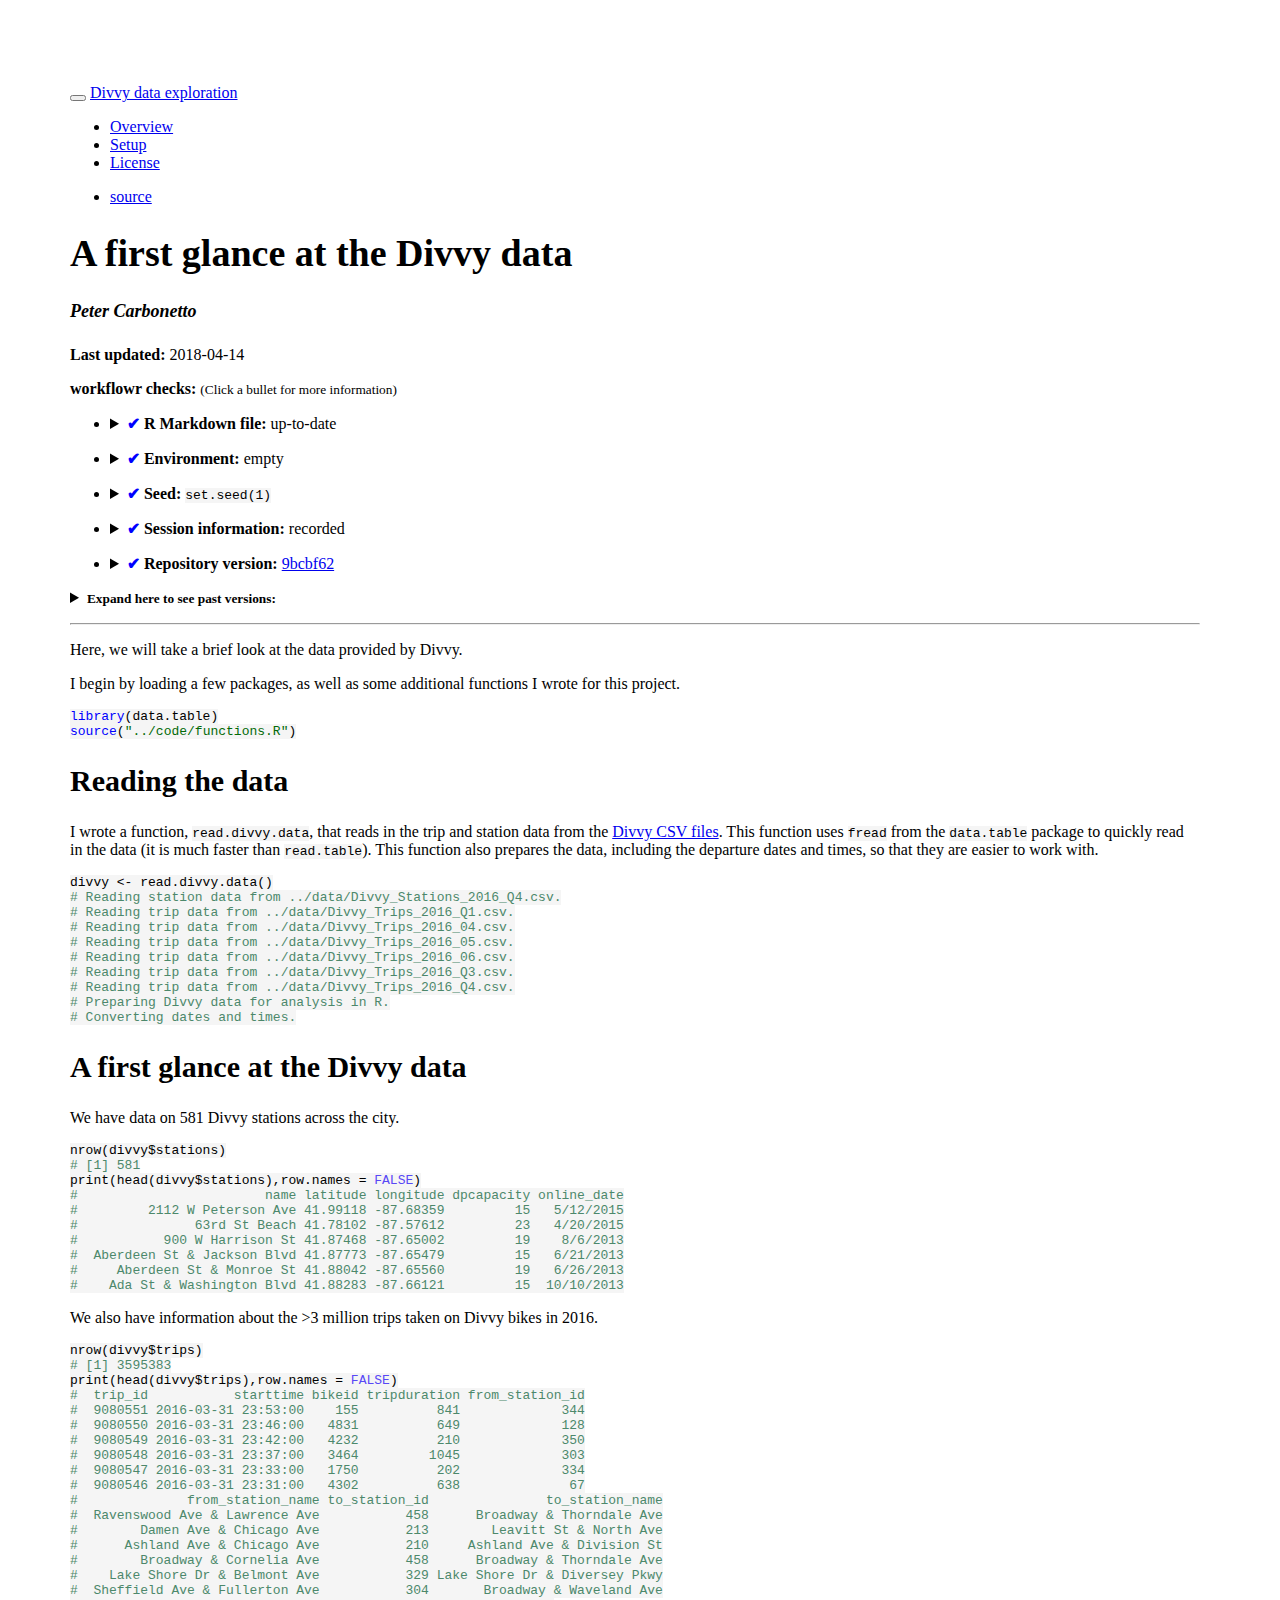
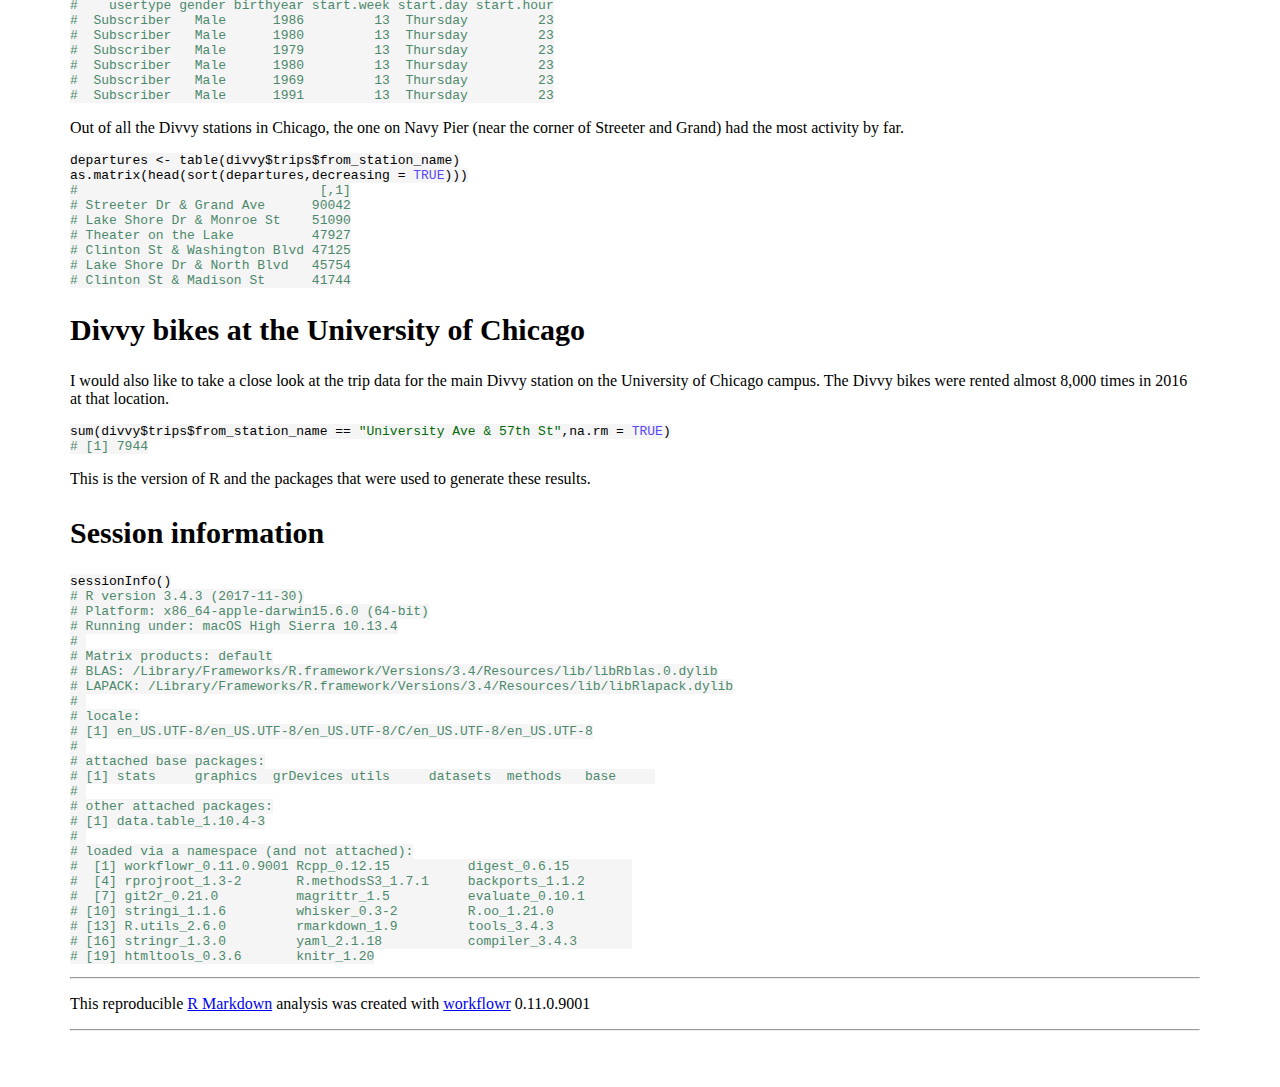
==== commit 66feda44: "Adjusted _site,yml slightly." ====
--- a/docs/first-glance.html
+++ b/docs/first-glance.html
@@ -301,6 +301,13 @@
 }
 </style>
 
+<!-- Add a small amount of space between sections. -->
+<style type="text/css">
+div.section {
+  padding-top: 12px;
+}
+</style>
+
 <div class="fluid-row" id="header">
 
 
@@ -311,8 +318,8 @@
 </div>
 
 
-<p><strong>Last updated:</strong> 2018-03-09</p>
-<strong>repdoc checks:</strong> <small>(Click a bullet for more information)</small>
+<p><strong>Last updated:</strong> 2018-04-14</p>
+<strong>workflowr checks:</strong> <small>(Click a bullet for more information)</small>
 <ul>
 <li>
 <p><details> <summary> <strong style="color:blue;">✔</strong> <strong>R Markdown file:</strong> up-to-date </summary></p>
@@ -335,12 +342,27 @@
 </details>
 </li>
 <li>
-<p><details> <summary> <strong style="color:blue;">✔</strong> <strong>Repository version:</strong> <a href="https://github.com/stephenslab/wflow-divvy/tree/30fca35aeaa9c0a1295312f770a63389434822b3" target="_blank">30fca35</a> </summary></p>
-Great! You are using Git for version control. Tracking code development and connecting the code version to the results is critical for reproducibility. The version displayed above was the version of the Git repository at the time these results were generated. <br><br> Note that you need to be careful to ensure that all relevant files for the analysis have been committed to Git prior to generating the results (you can use <code>wflow_publish</code> or <code>wflow_commit</code>). repdoc only checks the R Markdown file, but you know if there are other scripts or data files that it depends on. Below is the status of the Git repository when the results were generated:
+<p><details> <summary> <strong style="color:blue;">✔</strong> <strong>Repository version:</strong> <a href="https://github.com/stephenslab/wflow-divvy/tree/9bcbf62217bc9c26f14e390940fffab380a65414" target="_blank">9bcbf62</a> </summary></p>
+Great! You are using Git for version control. Tracking code development and connecting the code version to the results is critical for reproducibility. The version displayed above was the version of the Git repository at the time these results were generated. <br><br> Note that you need to be careful to ensure that all relevant files for the analysis have been committed to Git prior to generating the results (you can use <code>wflow_publish</code> or <code>wflow_git_commit</code>). workflowr only checks the R Markdown file, but you know if there are other scripts or data files that it depends on. Below is the status of the Git repository when the results were generated:
 <pre><code>
-working directory clean
+Ignored files:
+    Ignored:    .DS_Store
+    Ignored:    analysis/.DS_Store
+    Ignored:    data/Divvy_Stations_2016_Q1Q2.csv
+    Ignored:    data/Divvy_Stations_2016_Q3.csv
+    Ignored:    data/Divvy_Stations_2016_Q4.csv
+    Ignored:    data/Divvy_Trips_2016_04.csv
+    Ignored:    data/Divvy_Trips_2016_05.csv
+    Ignored:    data/Divvy_Trips_2016_06.csv
+    Ignored:    data/Divvy_Trips_2016_Q1.csv
+    Ignored:    data/Divvy_Trips_2016_Q3.csv
+    Ignored:    data/Divvy_Trips_2016_Q4.csv
+    Ignored:    data/README.txt
+    Ignored:    data/data.tar.gz
+    Ignored:    docs/.DS_Store
+
 </code></pre>
-</details>
+Note that any generated files, e.g. HTML, png, CSS, etc., are not included in this status report because it is ok for generated content to have uncommitted changes. </details>
 </li>
 </ul>
 <details> <summary> <small><strong>Expand here to see past versions:</strong></small> </summary>
@@ -371,7 +393,58 @@
 html
 </td>
 <td style="text-align:left;">
-<a href="https://htmlpreview.github.io/?https://github.com/stephenslab/wflow-divvy/blob/03fe2a615de684ce2f14d25a8ef4e2f1e70d5253/docs/first-glance.html" target="_blank">03fe2a6</a>
+<a href="https://cdn.rawgit.com/stephenslab/wflow-divvy/39bbd3ae3a8563b675ab16287489b8edcf168bb8/docs/first-glance.html" target="_blank">39bbd3a</a>
+</td>
+<td style="text-align:left;">
+Peter Carbonetto
+</td>
+<td style="text-align:left;">
+2018-04-14
+</td>
+<td style="text-align:left;">
+Re-built first-glance webpage with workflowr v0.11.0.9000.
+</td>
+</tr>
+<tr>
+<td style="text-align:left;">
+Rmd
+</td>
+<td style="text-align:left;">
+<a href="https://github.com/stephenslab/wflow-divvy/blob/ea5fb724c478c25cbad011f87caa7fc4ad944a28/analysis/first-glance.Rmd" target="_blank">ea5fb72</a>
+</td>
+<td style="text-align:left;">
+Peter Carbonetto
+</td>
+<td style="text-align:left;">
+2018-04-14
+</td>
+<td style="text-align:left;">
+wflow_publish(“first-glance.Rmd”)
+</td>
+</tr>
+<tr>
+<td style="text-align:left;">
+html
+</td>
+<td style="text-align:left;">
+<a href="https://cdn.rawgit.com/stephenslab/wflow-divvy/51163d7598ad869fcb3cb02f00f6439715a105f9/docs/first-glance.html" target="_blank">51163d7</a>
+</td>
+<td style="text-align:left;">
+Peter Carbonetto
+</td>
+<td style="text-align:left;">
+2018-03-12
+</td>
+<td style="text-align:left;">
+Ran wflow_publish(“*.Rmd“) with version v0.11.0 of workflowr.
+</td>
+</tr>
+<tr>
+<td style="text-align:left;">
+html
+</td>
+<td style="text-align:left;">
+<a href="https://cdn.rawgit.com/stephenslab/wflow-divvy/ab9176e74d17342aef10259784f3059964d34b0b/docs/first-glance.html" target="_blank">ab9176e</a>
 </td>
 <td style="text-align:left;">
 Peter Carbonetto
@@ -380,453 +453,266 @@
 2018-03-09
 </td>
 <td style="text-align:left;">
+Added code_hiding to the analysis R Markdown files.
+</td>
+</tr>
+<tr>
+<td style="text-align:left;">
+html
+</td>
+<td style="text-align:left;">
+<a href="https://cdn.rawgit.com/stephenslab/wflow-divvy/b32e83313772ae727452641f7098359fcf80317d/docs/first-glance.html" target="_blank">b32e833</a>
+</td>
+<td style="text-align:left;">
+Peter Carbonetto
+</td>
+<td style="text-align:left;">
+2018-01-18
+</td>
+<td style="text-align:left;">
+Re-built all webpages using workflowr v0.1.0.
+</td>
+</tr>
+<tr>
+<td style="text-align:left;">
+html
+</td>
+<td style="text-align:left;">
+<a href="https://cdn.rawgit.com/stephenslab/wflow-divvy/7d0b902a33d83e4e0a6ed2efdcb5e765896bbd13/docs/first-glance.html" target="_blank">7d0b902</a>
+</td>
+<td style="text-align:left;">
+Peter Carbonetto
+</td>
+<td style="text-align:left;">
+2017-11-16
+</td>
+<td style="text-align:left;">
+Re-built first-glance.html with workflowr v0.8.0.
+</td>
+</tr>
+<tr>
+<td style="text-align:left;">
+Rmd
+</td>
+<td style="text-align:left;">
+<a href="https://github.com/stephenslab/wflow-divvy/blob/147000224ad71cf2bbad0e7c635c6d05cc73f564/analysis/first-glance.Rmd" target="_blank">1470002</a>
+</td>
+<td style="text-align:left;">
+Peter Carbonetto
+</td>
+<td style="text-align:left;">
+2017-08-02
+</td>
+<td style="text-align:left;">
+Testing wflow_status() bug.
+</td>
+</tr>
+<tr>
+<td style="text-align:left;">
+Rmd
+</td>
+<td style="text-align:left;">
+<a href="https://github.com/stephenslab/wflow-divvy/blob/6b9ddf1669eaae0911b0940de25d3b8c62d1f30f/analysis/first-glance.Rmd" target="_blank">6b9ddf1</a>
+</td>
+<td style="text-align:left;">
+Peter Carbonetto
+</td>
+<td style="text-align:left;">
+2017-08-02
+</td>
+<td style="text-align:left;">
+Added header with between-section spacing adjustment, and removed &lt;br&gt; tags from R Markdown files.
+</td>
+</tr>
+<tr>
+<td style="text-align:left;">
+html
+</td>
+<td style="text-align:left;">
+<a href="https://cdn.rawgit.com/stephenslab/wflow-divvy/727b8d932f6f0a15657840fde5c82932e2cb7963/docs/first-glance.html" target="_blank">727b8d9</a>
+</td>
+<td style="text-align:left;">
+Peter Carbonetto
+</td>
+<td style="text-align:left;">
+2017-07-13
+</td>
+<td style="text-align:left;">
+Re-built all the analysis files; wflow_publish(Sys.glob(“*.Rmd“)).
+</td>
+</tr>
+<tr>
+<td style="text-align:left;">
+Rmd
+</td>
+<td style="text-align:left;">
+<a href="https://github.com/stephenslab/wflow-divvy/blob/6d02ffc0b43bde32d70d2912d46b951034d319ae/analysis/first-glance.Rmd" target="_blank">6d02ffc</a>
+</td>
+<td style="text-align:left;">
+Peter Carbonetto
+</td>
+<td style="text-align:left;">
+2017-07-13
+</td>
+<td style="text-align:left;">
+Made a dozen or so small adjustments to the .Rmd files.
+</td>
+</tr>
+<tr>
+<td style="text-align:left;">
+Rmd
+</td>
+<td style="text-align:left;">
+<a href="https://github.com/stephenslab/wflow-divvy/blob/b739bf9f20466cd67f8f3cd8d6423b3226286bd1/analysis/first-glance.Rmd" target="_blank">b739bf9</a>
+</td>
+<td style="text-align:left;">
+Peter Carbonetto
+</td>
+<td style="text-align:left;">
+2017-07-12
+</td>
+<td style="text-align:left;">
+Revised text in first-glance.Rmd.
+</td>
+</tr>
+<tr>
+<td style="text-align:left;">
+html
+</td>
+<td style="text-align:left;">
+<a href="https://cdn.rawgit.com/stephenslab/wflow-divvy/b739bf9f20466cd67f8f3cd8d6423b3226286bd1/docs/first-glance.html" target="_blank">b739bf9</a>
+</td>
+<td style="text-align:left;">
+Peter Carbonetto
+</td>
+<td style="text-align:left;">
+2017-07-12
+</td>
+<td style="text-align:left;">
+Revised text in first-glance.Rmd.
+</td>
+</tr>
+<tr>
+<td style="text-align:left;">
+html
+</td>
+<td style="text-align:left;">
+<a href="https://cdn.rawgit.com/stephenslab/wflow-divvy/597355da8ce6dbb8dc47039d55ae25b2e0da14b0/docs/first-glance.html" target="_blank">597355d</a>
+</td>
+<td style="text-align:left;">
+Peter Carbonetto
+</td>
+<td style="text-align:left;">
+2017-07-07
+</td>
+<td style="text-align:left;">
+Ran wflow_publish(c(index.Rmd,first-glance.Rmd,station-map.Rmd,time-of-day-trends.Rmd)).
+</td>
+</tr>
+<tr>
+<td style="text-align:left;">
+Rmd
+</td>
+<td style="text-align:left;">
+<a href="https://github.com/stephenslab/wflow-divvy/blob/f7da4f672203b8b3fdafc2ac2024cbf6405e055c/analysis/first-glance.Rmd" target="_blank">f7da4f6</a>
+</td>
+<td style="text-align:left;">
+Peter Carbonetto
+</td>
+<td style="text-align:left;">
+2017-07-07
+</td>
+<td style="text-align:left;">
+Fixed a broken link, and made a bunch of small revisions to the notebooks.
+</td>
+</tr>
+<tr>
+<td style="text-align:left;">
+html
+</td>
+<td style="text-align:left;">
+<a href="https://cdn.rawgit.com/stephenslab/wflow-divvy/f62f674424517c705888bc5a32a9875866c9bf0d/docs/first-glance.html" target="_blank">f62f674</a>
+</td>
+<td style="text-align:left;">
+Peter Carbonetto
+</td>
+<td style="text-align:left;">
+2017-07-05
+</td>
+<td style="text-align:left;">
+Re-built all the files without cached chunks.
+</td>
+</tr>
+<tr>
+<td style="text-align:left;">
+Rmd
+</td>
+<td style="text-align:left;">
+<a href="https://github.com/stephenslab/wflow-divvy/blob/96f2db43a65ee5e1d81670016e3262daa0ca0835/analysis/first-glance.Rmd" target="_blank">96f2db4</a>
+</td>
+<td style="text-align:left;">
+Peter Carbonetto
+</td>
+<td style="text-align:left;">
+2017-07-05
+</td>
+<td style="text-align:left;">
+wflow_publish(c(“index.Rmd”, “first-glance.Rmd”, “station-map.Rmd”))
+</td>
+</tr>
+<tr>
+<td style="text-align:left;">
+html
+</td>
+<td style="text-align:left;">
+<a href="https://cdn.rawgit.com/stephenslab/wflow-divvy/5a4a3bdadf1b0e54c39360e33953f44b4669eb15/docs/first-glance.html" target="_blank">5a4a3bd</a>
+</td>
+<td style="text-align:left;">
+Peter Carbonetto
+</td>
+<td style="text-align:left;">
+2017-07-05
+</td>
+<td style="text-align:left;">
+Another small adjustment to first-glance.Rmd.
+</td>
+</tr>
+<tr>
+<td style="text-align:left;">
+Rmd
+</td>
+<td style="text-align:left;">
+<a href="https://github.com/stephenslab/wflow-divvy/blob/7d1aefce8e76be0ce714e1c75dd550a19c2ecb34/analysis/first-glance.Rmd" target="_blank">7d1aefc</a>
+</td>
+<td style="text-align:left;">
+Peter Carbonetto
+</td>
+<td style="text-align:left;">
+2017-07-05
+</td>
+<td style="text-align:left;">
+wflow_publish(“first-glance.Rmd”)
+</td>
+</tr>
+<tr>
+<td style="text-align:left;">
+html
+</td>
+<td style="text-align:left;">
+<a href="https://cdn.rawgit.com/stephenslab/wflow-divvy/c8f1418c458adc0a10b003311ced207dd716eb34/docs/first-glance.html" target="_blank">c8f1418</a>
+</td>
+<td style="text-align:left;">
+Peter Carbonetto
+</td>
+<td style="text-align:left;">
+2017-07-05
+</td>
+<td style="text-align:left;">
 Build site.
 </td>
 </tr>
 <tr>
 <td style="text-align:left;">
-html
-</td>
-<td style="text-align:left;">
-<a href="https://htmlpreview.github.io/?https://github.com/stephenslab/wflow-divvy/blob/ab9176e74d17342aef10259784f3059964d34b0b/docs/first-glance.html" target="_blank">ab9176e</a>
-</td>
-<td style="text-align:left;">
-Peter Carbonetto
-</td>
-<td style="text-align:left;">
-2018-03-09
-</td>
-<td style="text-align:left;">
-Added code_hiding to the analysis R Markdown files.
-</td>
-</tr>
-<tr>
-<td style="text-align:left;">
-Rmd
-</td>
-<td style="text-align:left;">
-<a href="https://github.com/stephenslab/wflow-divvy/blob/ae39715df5be7d446bcf7f4e12e14d860837e628/analysis/first-glance.Rmd" target="_blank">ae39715</a>
-</td>
-<td style="text-align:left;">
-Peter Carbonetto
-</td>
-<td style="text-align:left;">
-2018-03-07
-</td>
-<td style="text-align:left;">
-Set seed globally in _repdoc.yml.
-</td>
-</tr>
-<tr>
-<td style="text-align:left;">
-html
-</td>
-<td style="text-align:left;">
-<a href="https://htmlpreview.github.io/?https://github.com/stephenslab/wflow-divvy/blob/deb67cfbe0878cbc5a6ad04bb8879a7fe930815d/docs/first-glance.html" target="_blank">deb67cf</a>
-</td>
-<td style="text-align:left;">
-Peter Carbonetto
-</td>
-<td style="text-align:left;">
-2018-03-07
-</td>
-<td style="text-align:left;">
-Build site.
-</td>
-</tr>
-<tr>
-<td style="text-align:left;">
-Rmd
-</td>
-<td style="text-align:left;">
-<a href="https://github.com/stephenslab/wflow-divvy/blob/a5f2a6b6399e765b78284b976a6c19ed640939c2/analysis/first-glance.Rmd" target="_blank">a5f2a6b</a>
-</td>
-<td style="text-align:left;">
-Peter Carbonetto
-</td>
-<td style="text-align:left;">
-2018-03-07
-</td>
-<td style="text-align:left;">
-wflow_publish(c(“station-map.Rmd”, “time-of-day-trends.Rmd”,
-</td>
-</tr>
-<tr>
-<td style="text-align:left;">
-html
-</td>
-<td style="text-align:left;">
-<a href="https://htmlpreview.github.io/?https://github.com/stephenslab/wflow-divvy/blob/c14f578e4f0a356bd816008e454f350cd897b54f/docs/first-glance.html" target="_blank">c14f578</a>
-</td>
-<td style="text-align:left;">
-Peter Carbonetto
-</td>
-<td style="text-align:left;">
-2018-03-07
-</td>
-<td style="text-align:left;">
-Ran wflow_publish(c(“first-glance.Rmd”,“index.Rmd”,“setup.Rmd”,
-</td>
-</tr>
-<tr>
-<td style="text-align:left;">
-Rmd
-</td>
-<td style="text-align:left;">
-<a href="https://github.com/stephenslab/wflow-divvy/blob/c8208732176a65b6fec55709af91de61de9f2238/analysis/first-glance.Rmd" target="_blank">c820873</a>
-</td>
-<td style="text-align:left;">
-Peter Carbonetto
-</td>
-<td style="text-align:left;">
-2018-03-07
-</td>
-<td style="text-align:left;">
-wflow_publish(c(“first-glance.Rmd”, “index.Rmd”, “setup.Rmd”,
-</td>
-</tr>
-<tr>
-<td style="text-align:left;">
-html
-</td>
-<td style="text-align:left;">
-<a href="https://htmlpreview.github.io/?https://github.com/stephenslab/wflow-divvy/blob/7598d55dc75f19b6a72ad97110f3fae407c3af86/docs/first-glance.html" target="_blank">7598d55</a>
-</td>
-<td style="text-align:left;">
-Peter Carbonetto
-</td>
-<td style="text-align:left;">
-2018-01-23
-</td>
-<td style="text-align:left;">
-Build site.
-</td>
-</tr>
-<tr>
-<td style="text-align:left;">
-html
-</td>
-<td style="text-align:left;">
-<a href="https://htmlpreview.github.io/?https://github.com/stephenslab/wflow-divvy/blob/b32e83313772ae727452641f7098359fcf80317d/docs/first-glance.html" target="_blank">b32e833</a>
-</td>
-<td style="text-align:left;">
-Peter Carbonetto
-</td>
-<td style="text-align:left;">
-2018-01-18
-</td>
-<td style="text-align:left;">
-Re-built all webpages using workflowr v0.1.0.
-</td>
-</tr>
-<tr>
-<td style="text-align:left;">
-html
-</td>
-<td style="text-align:left;">
-<a href="https://htmlpreview.github.io/?https://github.com/stephenslab/wflow-divvy/blob/7d0b902a33d83e4e0a6ed2efdcb5e765896bbd13/docs/first-glance.html" target="_blank">7d0b902</a>
-</td>
-<td style="text-align:left;">
-Peter Carbonetto
-</td>
-<td style="text-align:left;">
-2017-11-16
-</td>
-<td style="text-align:left;">
-Re-built first-glance.html with workflowr v0.8.0.
-</td>
-</tr>
-<tr>
-<td style="text-align:left;">
-Rmd
-</td>
-<td style="text-align:left;">
-<a href="https://github.com/stephenslab/wflow-divvy/blob/147000224ad71cf2bbad0e7c635c6d05cc73f564/analysis/first-glance.Rmd" target="_blank">1470002</a>
-</td>
-<td style="text-align:left;">
-Peter Carbonetto
-</td>
-<td style="text-align:left;">
-2017-08-02
-</td>
-<td style="text-align:left;">
-Testing wflow_status() bug.
-</td>
-</tr>
-<tr>
-<td style="text-align:left;">
-html
-</td>
-<td style="text-align:left;">
-<a href="https://htmlpreview.github.io/?https://github.com/stephenslab/wflow-divvy/blob/d7ad758418dc9836e75a39d7c82aabd6ca89c3ac/docs/first-glance.html" target="_blank">d7ad758</a>
-</td>
-<td style="text-align:left;">
-Peter Carbonetto
-</td>
-<td style="text-align:left;">
-2017-08-02
-</td>
-<td style="text-align:left;">
-Build site.
-</td>
-</tr>
-<tr>
-<td style="text-align:left;">
-Rmd
-</td>
-<td style="text-align:left;">
-<a href="https://github.com/stephenslab/wflow-divvy/blob/6b9ddf1669eaae0911b0940de25d3b8c62d1f30f/analysis/first-glance.Rmd" target="_blank">6b9ddf1</a>
-</td>
-<td style="text-align:left;">
-Peter Carbonetto
-</td>
-<td style="text-align:left;">
-2017-08-02
-</td>
-<td style="text-align:left;">
-Added header with between-section spacing adjustment, and removed &lt;br&gt; tags from R Markdown files.
-</td>
-</tr>
-<tr>
-<td style="text-align:left;">
-html
-</td>
-<td style="text-align:left;">
-<a href="https://htmlpreview.github.io/?https://github.com/stephenslab/wflow-divvy/blob/01577af83a2fa159e927532ed3983f0f7089866a/docs/first-glance.html" target="_blank">01577af</a>
-</td>
-<td style="text-align:left;">
-Peter Carbonetto
-</td>
-<td style="text-align:left;">
-2017-07-31
-</td>
-<td style="text-align:left;">
-Build site.
-</td>
-</tr>
-<tr>
-<td style="text-align:left;">
-html
-</td>
-<td style="text-align:left;">
-<a href="https://htmlpreview.github.io/?https://github.com/stephenslab/wflow-divvy/blob/d13371c6d68ab77cf1cfc51da25b04ec597e342d/docs/first-glance.html" target="_blank">d13371c</a>
-</td>
-<td style="text-align:left;">
-Peter Carbonetto
-</td>
-<td style="text-align:left;">
-2017-07-24
-</td>
-<td style="text-align:left;">
-Build site.
-</td>
-</tr>
-<tr>
-<td style="text-align:left;">
-html
-</td>
-<td style="text-align:left;">
-<a href="https://htmlpreview.github.io/?https://github.com/stephenslab/wflow-divvy/blob/3334de6db892403d51f0922893474949d31a5786/docs/first-glance.html" target="_blank">3334de6</a>
-</td>
-<td style="text-align:left;">
-Peter Carbonetto
-</td>
-<td style="text-align:left;">
-2017-07-24
-</td>
-<td style="text-align:left;">
-Build site.
-</td>
-</tr>
-<tr>
-<td style="text-align:left;">
-html
-</td>
-<td style="text-align:left;">
-<a href="https://htmlpreview.github.io/?https://github.com/stephenslab/wflow-divvy/blob/727b8d932f6f0a15657840fde5c82932e2cb7963/docs/first-glance.html" target="_blank">727b8d9</a>
-</td>
-<td style="text-align:left;">
-Peter Carbonetto
-</td>
-<td style="text-align:left;">
-2017-07-13
-</td>
-<td style="text-align:left;">
-Re-built all the analysis files; wflow_publish(Sys.glob(“*.Rmd“)).
-</td>
-</tr>
-<tr>
-<td style="text-align:left;">
-Rmd
-</td>
-<td style="text-align:left;">
-<a href="https://github.com/stephenslab/wflow-divvy/blob/6d02ffc0b43bde32d70d2912d46b951034d319ae/analysis/first-glance.Rmd" target="_blank">6d02ffc</a>
-</td>
-<td style="text-align:left;">
-Peter Carbonetto
-</td>
-<td style="text-align:left;">
-2017-07-13
-</td>
-<td style="text-align:left;">
-Made a dozen or so small adjustments to the .Rmd files.
-</td>
-</tr>
-<tr>
-<td style="text-align:left;">
-Rmd
-</td>
-<td style="text-align:left;">
-<a href="https://github.com/stephenslab/wflow-divvy/blob/b739bf9f20466cd67f8f3cd8d6423b3226286bd1/analysis/first-glance.Rmd" target="_blank">b739bf9</a>
-</td>
-<td style="text-align:left;">
-Peter Carbonetto
-</td>
-<td style="text-align:left;">
-2017-07-12
-</td>
-<td style="text-align:left;">
-Revised text in first-glance.Rmd.
-</td>
-</tr>
-<tr>
-<td style="text-align:left;">
-html
-</td>
-<td style="text-align:left;">
-<a href="https://htmlpreview.github.io/?https://github.com/stephenslab/wflow-divvy/blob/b739bf9f20466cd67f8f3cd8d6423b3226286bd1/docs/first-glance.html" target="_blank">b739bf9</a>
-</td>
-<td style="text-align:left;">
-Peter Carbonetto
-</td>
-<td style="text-align:left;">
-2017-07-12
-</td>
-<td style="text-align:left;">
-Revised text in first-glance.Rmd.
-</td>
-</tr>
-<tr>
-<td style="text-align:left;">
-html
-</td>
-<td style="text-align:left;">
-<a href="https://htmlpreview.github.io/?https://github.com/stephenslab/wflow-divvy/blob/597355da8ce6dbb8dc47039d55ae25b2e0da14b0/docs/first-glance.html" target="_blank">597355d</a>
-</td>
-<td style="text-align:left;">
-Peter Carbonetto
-</td>
-<td style="text-align:left;">
-2017-07-07
-</td>
-<td style="text-align:left;">
-Ran wflow_publish(c(index.Rmd,first-glance.Rmd,station-map.Rmd,time-of-day-trends.Rmd)).
-</td>
-</tr>
-<tr>
-<td style="text-align:left;">
-Rmd
-</td>
-<td style="text-align:left;">
-<a href="https://github.com/stephenslab/wflow-divvy/blob/f7da4f672203b8b3fdafc2ac2024cbf6405e055c/analysis/first-glance.Rmd" target="_blank">f7da4f6</a>
-</td>
-<td style="text-align:left;">
-Peter Carbonetto
-</td>
-<td style="text-align:left;">
-2017-07-07
-</td>
-<td style="text-align:left;">
-Fixed a broken link, and made a bunch of small revisions to the notebooks.
-</td>
-</tr>
-<tr>
-<td style="text-align:left;">
-html
-</td>
-<td style="text-align:left;">
-<a href="https://htmlpreview.github.io/?https://github.com/stephenslab/wflow-divvy/blob/f62f674424517c705888bc5a32a9875866c9bf0d/docs/first-glance.html" target="_blank">f62f674</a>
-</td>
-<td style="text-align:left;">
-Peter Carbonetto
-</td>
-<td style="text-align:left;">
-2017-07-05
-</td>
-<td style="text-align:left;">
-Re-built all the files without cached chunks.
-</td>
-</tr>
-<tr>
-<td style="text-align:left;">
-Rmd
-</td>
-<td style="text-align:left;">
-<a href="https://github.com/stephenslab/wflow-divvy/blob/96f2db43a65ee5e1d81670016e3262daa0ca0835/analysis/first-glance.Rmd" target="_blank">96f2db4</a>
-</td>
-<td style="text-align:left;">
-Peter Carbonetto
-</td>
-<td style="text-align:left;">
-2017-07-05
-</td>
-<td style="text-align:left;">
-wflow_publish(c(“index.Rmd”, “first-glance.Rmd”, “station-map.Rmd”))
-</td>
-</tr>
-<tr>
-<td style="text-align:left;">
-html
-</td>
-<td style="text-align:left;">
-<a href="https://htmlpreview.github.io/?https://github.com/stephenslab/wflow-divvy/blob/5a4a3bdadf1b0e54c39360e33953f44b4669eb15/docs/first-glance.html" target="_blank">5a4a3bd</a>
-</td>
-<td style="text-align:left;">
-Peter Carbonetto
-</td>
-<td style="text-align:left;">
-2017-07-05
-</td>
-<td style="text-align:left;">
-Another small adjustment to first-glance.Rmd.
-</td>
-</tr>
-<tr>
-<td style="text-align:left;">
-Rmd
-</td>
-<td style="text-align:left;">
-<a href="https://github.com/stephenslab/wflow-divvy/blob/7d1aefce8e76be0ce714e1c75dd550a19c2ecb34/analysis/first-glance.Rmd" target="_blank">7d1aefc</a>
-</td>
-<td style="text-align:left;">
-Peter Carbonetto
-</td>
-<td style="text-align:left;">
-2017-07-05
-</td>
-<td style="text-align:left;">
-wflow_publish(“first-glance.Rmd”)
-</td>
-</tr>
-<tr>
-<td style="text-align:left;">
-html
-</td>
-<td style="text-align:left;">
-<a href="https://htmlpreview.github.io/?https://github.com/stephenslab/wflow-divvy/blob/c8f1418c458adc0a10b003311ced207dd716eb34/docs/first-glance.html" target="_blank">c8f1418</a>
-</td>
-<td style="text-align:left;">
-Peter Carbonetto
-</td>
-<td style="text-align:left;">
-2017-07-05
-</td>
-<td style="text-align:left;">
-Build site.
-</td>
-</tr>
-<tr>
-<td style="text-align:left;">
 Rmd
 </td>
 <td style="text-align:left;">
@@ -864,7 +750,7 @@
 html
 </td>
 <td style="text-align:left;">
-<a href="https://htmlpreview.github.io/?https://github.com/stephenslab/wflow-divvy/blob/db8f3351af4153f11d1106db4303aa734fe8c609/docs/first-glance.html" target="_blank">db8f335</a>
+<a href="https://cdn.rawgit.com/stephenslab/wflow-divvy/db8f3351af4153f11d1106db4303aa734fe8c609/docs/first-glance.html" target="_blank">db8f335</a>
 </td>
 <td style="text-align:left;">
 Peter Carbonetto
@@ -898,7 +784,7 @@
 html
 </td>
 <td style="text-align:left;">
-<a href="https://htmlpreview.github.io/?https://github.com/stephenslab/wflow-divvy/blob/d132d28412820bc7e59584ddd609245cba390cb4/docs/first-glance.html" target="_blank">d132d28</a>
+<a href="https://cdn.rawgit.com/stephenslab/wflow-divvy/d132d28412820bc7e59584ddd609245cba390cb4/docs/first-glance.html" target="_blank">d132d28</a>
 </td>
 <td style="text-align:left;">
 Peter Carbonetto
@@ -932,7 +818,7 @@
 html
 </td>
 <td style="text-align:left;">
-<a href="https://htmlpreview.github.io/?https://github.com/stephenslab/wflow-divvy/blob/bbd4aa29783e750f4b1d89d92b360788261a2e40/docs/first-glance.html" target="_blank">bbd4aa2</a>
+<a href="https://cdn.rawgit.com/stephenslab/wflow-divvy/bbd4aa29783e750f4b1d89d92b360788261a2e40/docs/first-glance.html" target="_blank">bbd4aa2</a>
 </td>
 <td style="text-align:left;">
 Peter Carbonetto
@@ -946,11 +832,9 @@
 </tr>
 </tbody>
 </table>
-<p></details></p>
 </ul>
 <p></details></p>
 <hr />
-<!-- Update knitr chunk options -->
 <p>Here, we will take a brief look at the data provided by Divvy.</p>
 <p>I begin by loading a few packages, as well as some additional functions I wrote for this project.</p>
 <pre class="r"><code>library(data.table)
@@ -1023,13 +907,14 @@
 <p>I would also like to take a close look at the trip data for the main Divvy station on the University of Chicago campus. The Divvy bikes were rented almost 8,000 times in 2016 at that location.</p>
 <pre class="r"><code>sum(divvy$trips$from_station_name == &quot;University Ave &amp; 57th St&quot;,na.rm = TRUE)
 # [1] 7944</code></pre>
+<p>This is the version of R and the packages that were used to generate these results.</p>
 </div>
 <div id="session-information" class="section level2">
 <h2>Session information</h2>
 <pre class="r"><code>sessionInfo()
 # R version 3.4.3 (2017-11-30)
 # Platform: x86_64-apple-darwin15.6.0 (64-bit)
-# Running under: macOS High Sierra 10.13.3
+# Running under: macOS High Sierra 10.13.4
 # 
 # Matrix products: default
 # BLAS: /Library/Frameworks/R.framework/Versions/3.4/Resources/lib/libRblas.0.dylib
@@ -1045,13 +930,13 @@
 # [1] data.table_1.10.4-3
 # 
 # loaded via a namespace (and not attached):
-#  [1] Rcpp_0.12.15      clisymbols_1.2.0  digest_0.6.15    
-#  [4] rprojroot_1.3-2   backports_1.1.2   git2r_0.21.0     
-#  [7] magrittr_1.5      evaluate_0.10.1   stringi_1.1.6    
-# [10] fs_1.1.0          whisker_0.3-2     rmarkdown_1.9    
-# [13] tools_3.4.3       stringr_1.3.0     yaml_2.1.18      
-# [16] compiler_3.4.3    repdoc_0.0.0.9001 htmltools_0.3.6  
-# [19] knitr_1.20</code></pre>
+#  [1] workflowr_0.11.0.9001 Rcpp_0.12.15          digest_0.6.15        
+#  [4] rprojroot_1.3-2       R.methodsS3_1.7.1     backports_1.1.2      
+#  [7] git2r_0.21.0          magrittr_1.5          evaluate_0.10.1      
+# [10] stringi_1.1.6         whisker_0.3-2         R.oo_1.21.0          
+# [13] R.utils_2.6.0         rmarkdown_1.9         tools_3.4.3          
+# [16] stringr_1.3.0         yaml_2.1.18           compiler_3.4.3       
+# [19] htmltools_0.3.6       knitr_1.20</code></pre>
 </div>
 
 <script type="text/x-mathjax-config">
@@ -1059,12 +944,23 @@
     "HTML-CSS": { availableFonts: ["TeX"] }
   });
 </script>
+<!-- Adjust MathJax settings so that all math formulae are shown using
+TeX fonts only; see
+http://docs.mathjax.org/en/latest/configuration.html.  This will make
+the presentation more consistent at the cost of the webpage sometimes
+taking slightly longer to load. Note that this only works because the
+footer is added to webpages before the MathJax javascript. -->
+<script type="text/x-mathjax-config">
+  MathJax.Hub.Config({
+    "HTML-CSS": { availableFonts: ["TeX"] }
+  });
+</script>
+
 <hr>
 <p>
-This reproducible <a href="http://rmarkdown.rstudio.com">R
-                Markdown</a> analysis was created with <a
-                href="https://github.com/jdblischak/repdoc">repdoc</a> 
-0.0.0.9001
+  This reproducible <a href="http://rmarkdown.rstudio.com">R Markdown</a>
+  analysis was created with
+  <a href="https://github.com/jdblischak/workflowr">workflowr</a> 0.11.0.9001
 </p>
 <hr>
 
